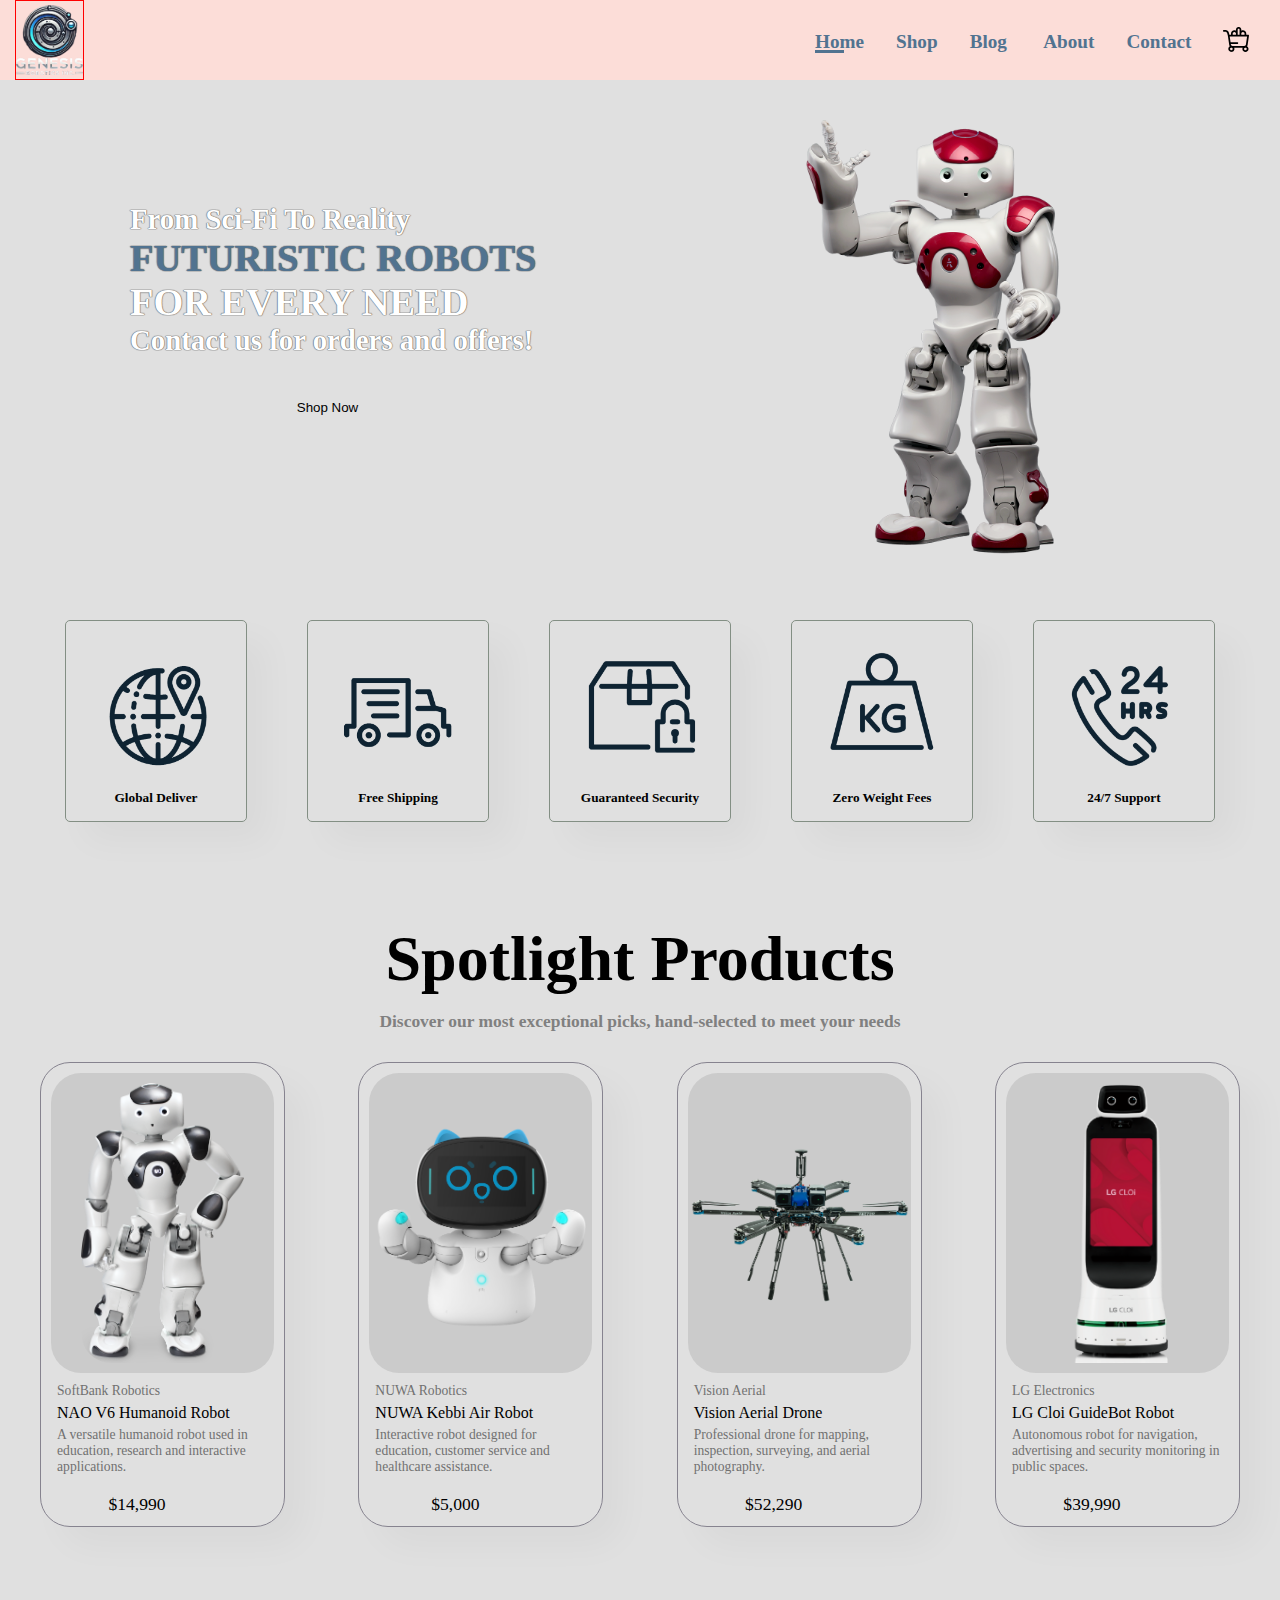
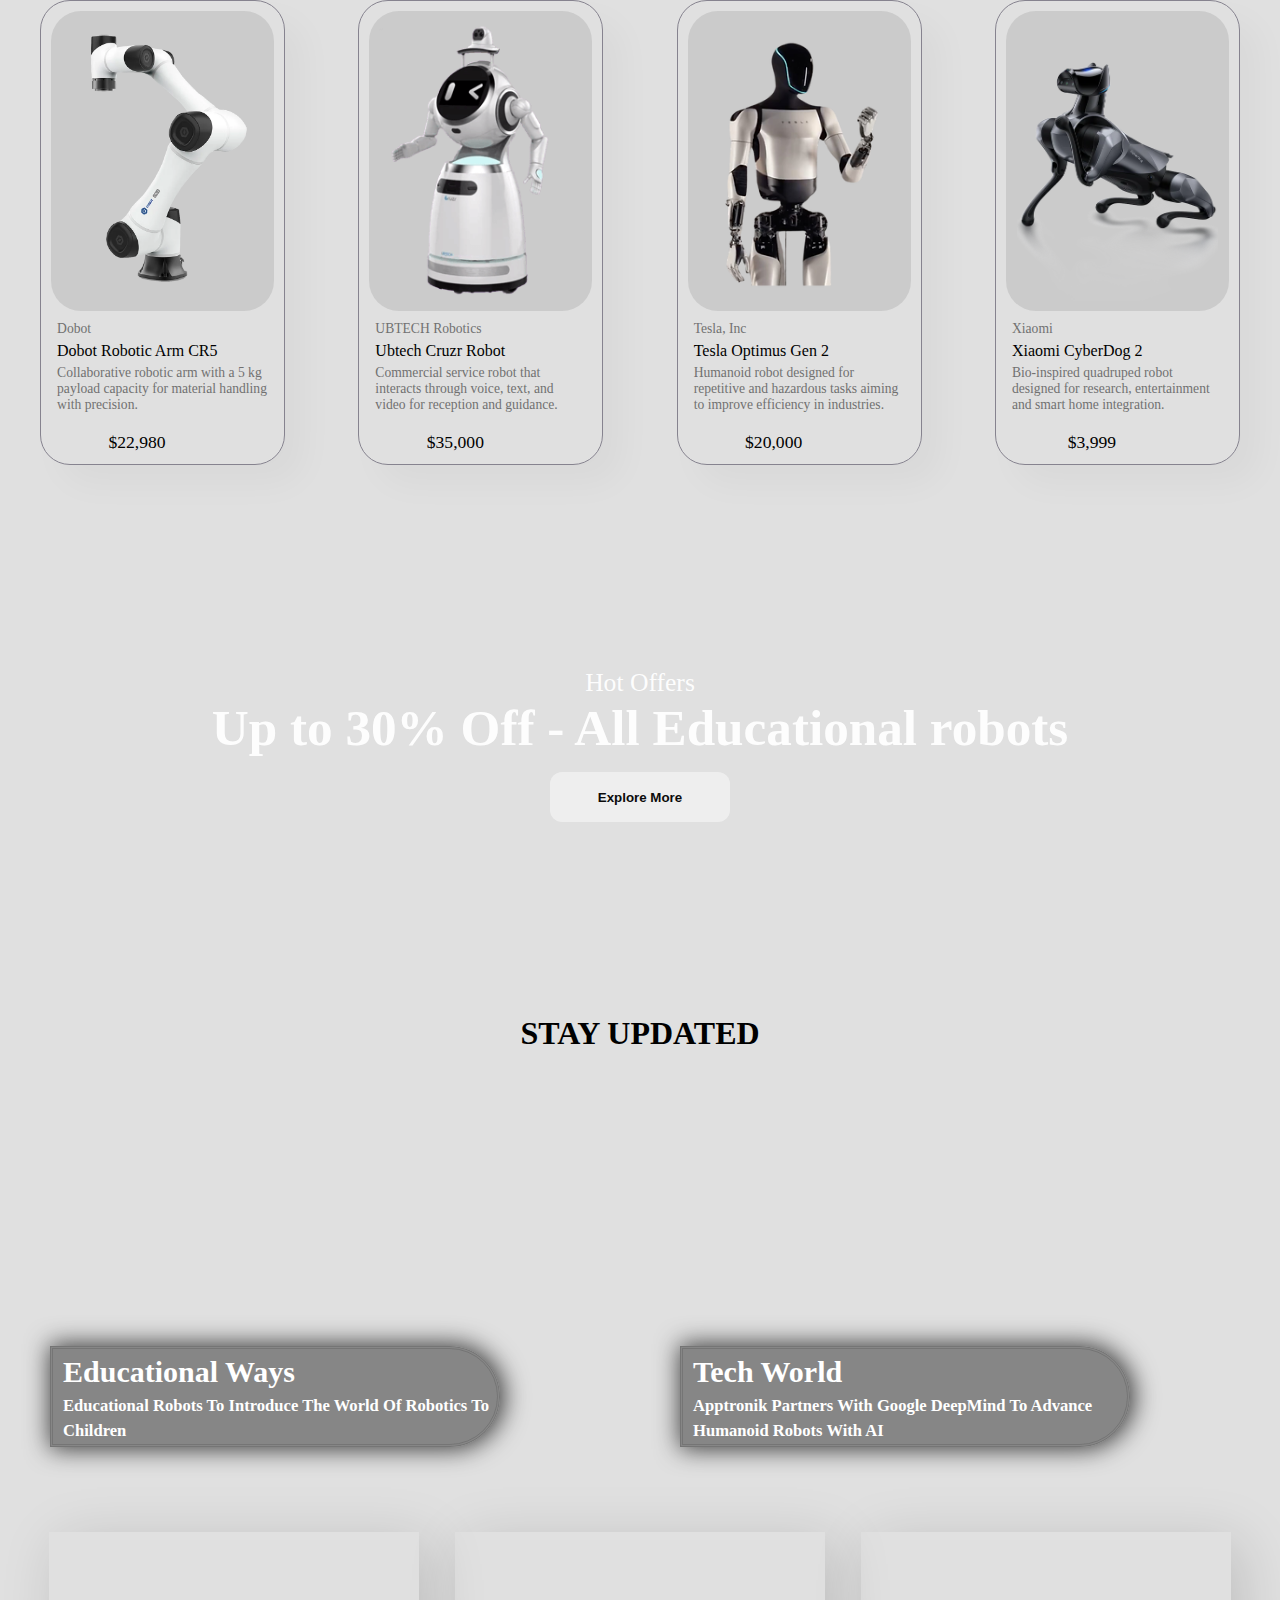
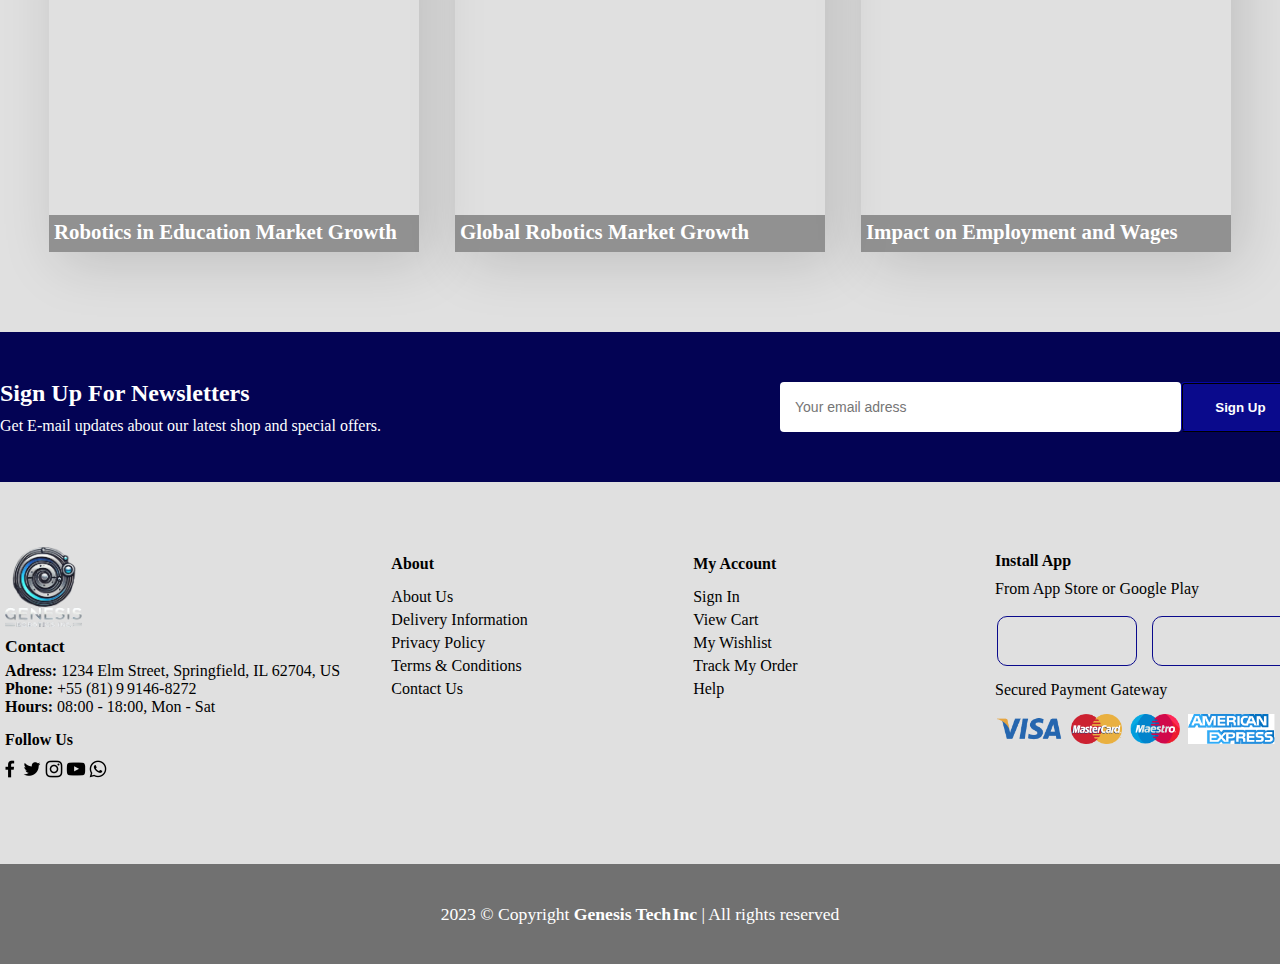
==== index.html @ a6df5890 "Initial commit with website files" ====
<!DOCTYPE html>
<html lang="en">
<head>
    <meta charset="UTF-8">
    <meta name="viewport" content="width=device-width, initial-scale=1.0">
    <title>AutoBot Mode</title>
    <link rel="stylesheet" href="css/style.css">
    <script src="js/script.js"></script>
</head>
<body>
    <div id="container">
        <header>
            <div id="size">
                <div class="logo">
                    <a href="" id="scrollToTop"><img src="assets/logo/Genesis-logo-complete.png" alt="" id="logo"></a>
                </div>
                <div>
                    <ul id="head-list">
                        <li class="active"><a href="index.html">Home</a></li>
                        <li><a href="Shop">Shop</a></li>
                        <li><a href="Blog">Blog</a></li>
                        <li><a href="About">About</a></li>
                        <li><a href="Contact">Contact</a></li>
                        <li><a href="Cart"><img src="assets/shopping cart.svg" alt=""id="cart"></li></a>
                    </ul>
                </div>
            </div>
        </header>
        <main>
            <div id="landing">
                <div id="left-landing">
                    <div id="texts">
                        <h2>From Sci-Fi To Reality</h2>
                        <h1><span id="colorfull">futuristic robots</span><br>for every need</h1>
                        <h2>Contact us for orders and offers!</h2>
                        <div id="btn-left">
                            <button type="button" >
                                <p>Shop Now</p>
                            </button>
                        </div>
                    </div>
                </div>
                <div id="right-landing">
                    <img id="landing-img" src="assets/Robô NAO.png" alt="roboto">
                </div>
            </div>
            <div id="features">
                <div class="feature-card">
                    <img src="assets/icons/015.png" alt="">
                    <h5>Global Deliver</h5>
                </div>
                <div class="feature-card">
                    <img src="assets/icons/010.png" alt="">
                    <h5>Free Shipping</h5>
                </div>
                <div class="feature-card">
                    <img src="assets/icons/002.png" alt="">
                    <h5>Guaranteed Security</h5>
                </div>
                <div class="feature-card">
                    <img src="assets/icons/000.png" alt="">
                    <h5>Zero Weight Fees</h5>
                </div>
                <div class="feature-card">
                    <img src="assets/icons/012.png" alt="">
                    <h5>24/7 Support</h5>
                </div>
            </div>
            <div id="all-products">
                <div id="pTitle">
                    <span id="span-title">Spotlight Products</span>
                    <p>Discover our most exceptional picks, hand-selected to meet your needs</p>
                </div>
                <div id="all-product-cards">
                    <div class="product-card">
                        <div class="pImg">
                            <img src="assets/NAO V6.png" alt="" class="card-image">
                        </div>
                        <div class="pTexts">
                            <span class="corp-name">SoftBank Robotics</span>
                            <span>NAO V6 Humanoid Robot</span>
                            <p>A versatile humanoid robot used in education, research and interactive applications.</p>
                            <div class="price-cart">
                                <p class="price">$14,990</p>
                                <button class="cartBtn"></button>
                            </div>
                        </div>
                    </div>
                    <div class="product-card">
                        <div class="pImg">
                            <img src="assets/Kebbi.png" alt="" class="card-image">
                        </div>
                        <div class="pTexts">
                            <span class="corp-name">NUWA Robotics</span>
                            <span>NUWA Kebbi Air Robot</span>
                            <p>Interactive robot designed for education, customer service and healthcare assistance.</p>
                            <div class="price-cart">
                                <p class="price">$5,000</p>
                                <button class="cartBtn"></button>
                            </div>
                        </div>
                    </div>
                    <div class="product-card">
                        <div class="pImg">
                            <img src="assets/drone.png" alt="">
                        </div>
                        <div class="pTexts">
                            <span class="corp-name">Vision Aerial</span>
                            <span>Vision Aerial Drone</span>
                            <p>Professional drone for mapping, inspection, surveying, and aerial photography.</p>
                            <div class="price-cart">
                                <p class="price">$52,290</p>
                                <button class="cartBtn"></button>
                            </div>
                        </div>
                    </div>
                    <div class="product-card">
                        <div class="pImg">
                            <img src="assets/guidebot.png" alt="">
                        </div>
                        <div class="pTexts">
                            <span class="corp-name">LG Electronics</span>
                            <span>LG Cloi GuideBot Robot</span>
                            <p>Autonomous robot for navigation, advertising and security monitoring in public spaces.</p>
                            <div class="price-cart">
                                <p class="price">$39,990</p>
                                <button class="cartBtn"></button>
                            </div>
                        </div>
                    </div>
                    <div class="product-card">
                        <div class="pImg">
                            <img src="assets/dobot.png" alt="">
                        </div>
                        <div class="pTexts">
                            <span class="corp-name">Dobot</span>
                            <span>Dobot Robotic Arm CR5</span>
                            <p>Collaborative robotic arm with a 5 kg payload capacity for material handling with precision.</p>
                            <div class="price-cart">
                                <p class="price">$22,980</p>
                                <button class="cartBtn"></button>
                            </div>
                        </div>
                    </div>
                    <div class="product-card">
                        <div class="pImg">
                            <img src="assets/health.png" alt="">
                        </div>
                        <div class="pTexts">
                            <span class="corp-name">UBTECH Robotics</span>
                            <span>Ubtech Cruzr Robot</span>
                            <p>Commercial service robot that interacts through voice, text, and video for reception and guidance.</p>
                            <div class="price-cart">
                                <p class="price">$35,000</p>
                                <button class="cartBtn"></button>
                            </div>
                        </div>
                    </div>
                    <div class="product-card">
                        <div class="pImg">
                            <img src="assets/tesla.png" alt="">
                        </div>
                        <div class="pTexts">
                            <span class="corp-name">Tesla, Inc</span>
                            <span>Tesla Optimus Gen 2</span>
                            <p>Humanoid robot designed for repetitive and hazardous tasks aiming to improve efficiency in industries.</p>
                            <div class="price-cart">
                                <p class="price">$20,000</p>
                                <button class="cartBtn"></button>
                            </div>
                        </div>
                    </div>
                    <div class="product-card">
                        <div class="pImg">
                            <img src="assets/cyberdog.png" alt="">
                        </div>
                        <div class="pTexts">
                            <span class="corp-name">Xiaomi</span>
                            <span>Xiaomi CyberDog 2</span>
                            <p>Bio-inspired quadruped robot designed for research, entertainment and smart home integration.</p>
                            <div class="price-cart">
                                <p class="price">$3,999</p>
                                <button class="cartBtn"></button>
                            </div>
                        </div>
                    </div>
                </div>
            </div>
            <section>
                <div id="offer">
                    <p>Hot Offers</p>
                    <h1>Up to 30% Off - All Educational robots</h1>
                    <button><a href="">Explore More</a></button>
                </div>
            </section>
            <div class="mid-div">
                <h1>Stay Updated</h1>
            </div>
            <section id="big-banners-section">
                <div class="big-banner" id="big-banner-1">
                    <a href="">
                        <div class="banner-texts">
                            <h2>Educational ways</h2>
                            <h5>Educational Robots to Introduce The World of Robotics to Children</h5>
                        </div>
                    </a>
                </div>
                <div class="big-banner" id="big-banner-2">
                    <a href="">
                        <div class="banner-texts">
                            <h2>Tech World</h2>
                            <h5>Apptronik partners with Google DeepMind to advance humanoid robots with AI</h5>
                        </div>
                    </a>
                </div>
            </section>
            <section id="small-banners-section">
                <div class="small-banner" id="small-banner-1">
                    <div class="small-banner-text">
                        <h3>Robotics in Education Market Growth</h3>
                        <h5>According to a study by the <span class="acronym">IFR</span>, there has been an increase in the adoption of educational robots in K-12 classrooms, particularly in developed countries.</h5>
                    </div>
                </div>
                <div class="small-banner" id="small-banner-2">
                    <div class="small-banner-text">
                        <h3>Global Robotics Market Growth</h3>
                        <h5>The global robotics market was valued at approximately $65.3 billion in 2021 and is projected to reach $180 billion by 2027 reflecting a <span class="acronym">CAGR</span> of 13%.</h5>
                    </div>
                </div>
                <div class="small-banner" id="small-banner-3">
                    <div class="small-banner-text">
                        <h3>Impact on Employment and Wages</h3>
                        <h5>In the manufacturing sector, 52% of workers are exposed to automating technologies, compared to 28% in the rest of the economy.</h5>
                    </div>
                </div>
            </section>
            <section id="news-sec">
                <div id="newsletter">
                    <div id="newsletter-text">
                        <h2>Sign Up For Newsletters</h2>
                        <p>Get E-mail updates about our latest shop and <span>special offers.</span></p>
                    </div>
                    <div class="form">
                        <input type="email" placeholder="Your email adress" name="" id="">
                        <button>Sign Up</button>

                    </div>
                </div>
            </section>
            <footer>
                <div class="upper-ft">
                    <div class="coll-1 sla">
                        <img src="assets/logo/Genesis-logo-complete.png" alt="">
                        <p id="contact" class="bold">Contact</p>
                        <p class="info"><span class="bold">Adress:</span> 1234 Elm Street, Springfield, IL 62704, US</p>
                        <p class="info"><span class="bold">Phone:</span> +55 (81)&ThinSpace;9&ThinSpace;9146-8272</p>
                        <p class="info"><span class="bold">Hours:</span> 08:00 - 18:00, Mon - Sat</p>
                        <div id="media">
                            <p class="bold">Follow Us</p>
                            <div id="minis">
                                <img src="assets/icons/facebook.png" alt="">
                                <img src="assets/icons/twitter.png" alt="">
                                <img src="assets/icons/instagram.png" alt="">
                                <img src="assets/icons/youtube.png" alt="">
                                <img src="assets/icons/whatsapp.png" alt="">
                            </div>
                        </div>
                    </div>
                    <div class="coll-2 sla">
                        <p class="ft-title bold">About</p>
                        <p>About Us</p>
                        <p>Delivery Information</p>
                        <p>Privacy Policy</p>
                        <p>Terms & Conditions</p>
                        <p>Contact Us</p>
                    </div>
                    <div class="coll-3 sla">
                        <p class="ft-title bold">My Account</p>
                        <p>Sign In</p>
                        <p>View Cart</p>
                        <p>My Wishlist</p>
                        <p>Track My Order</p>
                        <p>Help</p>
                    </div>
                    <div class="coll-4 sla">
                        <p class="ft-title bold">Install App</p>
                        <p>From App Store or Google Play</p>
                        <div class="fButtons">
                            <button id="b1"></button>
                            <button id="b2"></button>
                        </div>
                        <p>Secured Payment Gateway</p>
                        <div class="mini-cards">
                            <img class="cards" id="c1" src="assets/icons/Visa.png" alt="">
                            <img class="cards" id="c2" src="assets/icons/mastercard.png" alt="">
                            <img class="cards" id="c3" src="assets/icons/Maestro.png" alt="">
                            <img class="cards" id="c4" src="assets/icons/American express.png" alt="">
                        </div>
                    </div>
                </div>
                <div id="lower-ft">
                    <p>2023 © Copyright <span class="bold">Genesis Tech&VeryThinSpace;Inc</span> | All rights reserved</p>
                </div>
            </footer>
        </main>
    </div>
</body>
</html>
---- css/style.css ----
*{
    box-sizing: border-box;
    margin: 0;
    padding: 0;
}
.bold{
    font-weight: bold;
}
body{
    background-color: #e0e0e0;
}
header{
    position: fixed;
    background: #FCDDD8;
    height: 80px;
    width: 100%;
    z-index: 1;
}
#size{
    display: flex;
    justify-content: space-between;
    align-items: center;
    margin: 0 auto;
    width: 1250px;
    gap: 500px;
}
#logo{
    height: 80px;
    padding: 4px 0;
    border: 1px solid red;
}
#head-list{
    display: grid;
    grid-template-columns: repeat(6, 1fr);
    align-items: center;
    grid-gap: 2rem;
    list-style: none;
    width: 450px;
}
#head-list ul,#head-list a{
    list-style: none;
    text-decoration: none;
}
header li{
    position: relative;
}
#head-list li a{
    display: block;
    color: #517390;
    font-weight: bold;
    font-size: 1.2rem;
}
#cart{
    height: 25px;
}
header li::after{
    position: absolute;
    content: "";
    height: 3px;
    width: 0;
    background: #517390;
    left: 0;
    bottom: 0;
    transition: 0.5s;
}
#head-list li:not(:last-child):hover::after{
    width: 60%;
}
#head-list li.active::after{
    width: 60%;
}
main{
    padding-top: 80px;
}
#landing{
    display: grid;
    grid-template-columns: repeat(2,1fr);
    margin: 0 auto;
    max-width: 1200px;
    padding: 20px 10px;
}
#left-landing{
    display: flex;
    justify-content: center;
    align-items: center;
}
#right-landing{
    display: flex;
    justify-content: center;
}
#texts{
    display: flex;
    flex-direction: column;
    justify-content: center;
    width: 430px;
    height: 350px;
    font-size: 1.2rem;
}
#left-landing h2, #left-landing h1{
    color: #ffffff;
    text-shadow: 
    0.2px 0.2px 1px #7a7a7a,  
    -0.2px -0.2px 1px #7a7a7a,  
    0.2px -0.2px 1px #7a7a7a, 
    -0.2px 0.2px 1px #7a7a7a; /* Creates the border effect */
}
#left-landing h1{
    text-transform: uppercase;
}
#colorfull{
    color: #517390;
}
#landing-img{
    height: 440px;
    margin-top: 20px;
}
#btn-left button{
    background: url(img/btnbg\ 1\ 1.svg) no-repeat center;    
    background-size: cover;
    cursor: pointer;
    border: none;
    height: 100px;
    width: 180px;
    margin-left: 25%;
}
#features{
    padding: 40px 80px;
    display: flex;
    justify-content: center;
    gap: 60px;
}
.feature-card{
    display: inline-block;
    justify-content: center;
    align-items: center;
    text-align: center;
    padding: 15px;
    border: 1px solid #838f84;
    border-radius: 5px;
    box-shadow: 20px 20px 34px rgba(0, 0, 0, 0.03);
    transition: 0.3s ease-in-out;
}
.feature-card:hover{
    box-shadow: 10px 10px 54px rgba(0, 0, 0, 0.15);
    transition: 0.3s ease-in-out;
}
#features img{
    height: 150px;
}
#all-products{
    padding: 60px 80px;
    display: flex;
    flex-direction: column;
    align-items: center;
    justify-content: center;
}
#pTitle{
    display: flex;
    flex-direction: column;
    align-items: center;
    margin-bottom: 30px;
}
#pTitle span{
    font-weight: bold;
    font-size: 4rem;
    margin-bottom: 15px;
}
#pTitle p{
    color: #808080;
    font-size: 1.09rem;
    font-weight: 600;
}
#all-product-cards{
    display: grid;
    grid-template-columns: repeat(4,1fr);
    gap: 73.3px;
}
.product-card{
    display: flex;
    flex-direction: column;
    padding: 10px;
    border: 1px solid #86838f;
    border-radius: 30px;
    width: 245px;
    height: 465px;
    box-shadow: 20px 20px 34px rgba(0, 0, 0, 0.03);
    transition: 0.3s ease-in-out;
}
.product-card:hover{
    box-shadow: 15px 15px 50px rgba(0, 0, 0, 0.15);
    transition: 0.3s ease-in-out;
}
.pImg{
    display: flex;
    flex-direction: column;
    border-radius: 30px;
    background: #cbcbcb;
    padding: 10px;
    margin-bottom: 10px;
    height: 300px;
}
.pImg img{
    align-self: center;
    height: 100%;
    object-fit: cover;
    object-position: center;
    overflow: hidden;
    border-radius: 30px;
    /* border: 1px solid red; */
}
.pTexts{
    display: flex;
    flex-direction: column;
    padding: 0 6px;
}
.corp-name{
    color: #717171;
    font-size: 0.85rem;
    padding-bottom: 5px;
}
.product-card p{
    color: #717171;
    font-size: 0.85rem;
    padding-top: 5px;
}
.product-card .price{
    color: black;
    font-size: 1.1rem;
    padding-left: 4px;
    margin-top: 4px;
}
.price-cart{
    display: flex;
    justify-content: center;
    gap: 20px;
    margin-top: 10px;
}
.cartBtn{
    background: url(img/icons/shopping-cart.png) center no-repeat;
    background-size: cover;
    border: none;
    margin-top: 2px;
    border-radius: 100px;
    width: 35px;
    height: 35px;
    cursor: pointer;
}
#offer{
    background: url(img/banner.png) right no-repeat;
    background-size: cover;
    opacity: 0.95;
    width: 100%;
    height: 320px;
    margin-top: 60px;
    display: flex;
    flex-direction: column;
    justify-content: center;
    align-items: center;
    text-align: center;
    color: white;
    font-size: 1.6rem;
    z-index: -1;
}
#offer button{
    display: flex;
    margin-top: 15px;
    width: 180px;
    height: 50px;
    border: none;
    font-weight: 600;
    border-radius: 12px;
}
#offer a{
    display: flex;
    justify-content: center;
    align-items: center;
    width: 100%;
    height: 100%;
    border-radius: 12px;
    text-decoration: none;
    color: black;
}
.mid-div{
    display: flex;
    flex-direction: column;
    align-items: center;
    justify-content: center;
    text-transform: uppercase;
    margin-top: 110px;
}
#big-banners-section{
    display: flex;
    justify-content: center;
    margin-top: 60px;
    margin-bottom: 60px;
    gap: 80px;
}
.big-banner{
    width: 550px;
    height: 360px;
    color: white;
    position: relative;
}
.big-banner a{
    color: white;
}
#big-banner-1{
    background: url(img/child-roboto.png);
}
#big-banner-2{
    background: url(img/deepmind.png);
}
.banner-texts{
    position: absolute;
    top: 65%;
    background: #00000066;
    border: 1mm double #4e4e4e54;
    border-radius: 0 500px 500px 0;
    box-shadow: 2px 0 25px 2px #000000be;
    padding-left: 10px;
    max-width: 450px;
    text-transform: capitalize;
    line-height: 1.5;
    font-size: 1.25rem;
    transition: 0.3s ease-in-out;
    transform-origin: top left;
}
.banner-texts:hover{
    box-shadow: 15px 15px 50px rgba(0, 0, 0, 0.15);
    transition: 0.3s ease-in-out;
    transform: scale(1.02);
}
#small-banners-section{
    display: flex;
    justify-content: center;
    margin-top: 60px;
    margin-bottom: 80px;
    gap: 36px;
}
.small-banner{
    width: 370px;
    height: 320px;
    color: white;
    position: relative;
    box-shadow: 15px 15px 50px rgba(0, 0, 0, 0.15);
    overflow: hidden;
    box-shadow: 10px 10px 54px rgba(0, 0, 0, 0.15);
    transition: 0.3s ease-in-out;
}
.small-banner:hover{
    box-shadow:  20px 20px 40px #868686,
    -20px -20px 48px #b6b6b6;
    transition: 0.3s ease-in-out;
}
#small-banner-1{
    background: url(img/education.png);
}
#small-banner-2{
    background: url(img/market.png);
}
#small-banner-3{
    background: url(img/worker.png);
}
.small-banner-text{
    background: #6d6d6db0;
    position: absolute;
    top: 282.5px;
    height: 120px;
    transition: 0.3s ease-in-out;
}
.small-banner:hover .small-banner-text {
    transform: translate(0, -65px); /* Move a div menor */
    transition: 0.3s ease-in-out;
}
.small-banner-text h3{
    font-size: 1.3rem;
    padding: 5px 5px 2.5px 5px;
}
.small-banner-text h5{
    font-size: 0.95rem;
    padding: 2.5px 5px 10px 5px;
}
.small-banner-text span{
    cursor: help;
}
#news-sec{
    background: #030354;
}
#newsletter{
    display: flex;
    justify-content: space-between;
    align-items: center;
    margin: 0 auto;
    width: 1300px;
    height: 150px;
    margin-bottom: 60px;
}
#newsletter h2{
    margin-bottom: 10px;
    color: white;
}
#newsletter p{
    color: white;
}
#newsletter .form{
    display: flex;
    width: 40%;
}
#newsletter input{
    height: 3.125rem;
    padding: 0 1em;
    font-size: 14px;
    width: 100%;
    border: 1px solid transparent;
    border-radius: 4px;
    outline: none;
}
#newsletter button{
    height: 3.125rem;
    width: 30%;
    color: white;
    font-weight: bold;
    border: 2px ridge #030354;
    border-radius: 4px;
    background: #0a0a8c;
    cursor: pointer;
}
footer .upper-ft{
    display: grid;
    width: 1300px;
    margin: 0 auto;
    grid-template-columns: 1.3fr repeat(3, 1fr);
    margin-bottom: 80px;
    gap: 20px;
}
.sla{
    padding: 5px;
}
.coll-1 img{
    height: 80px;
}
.coll-1 #contact{
    padding: 5px 0;
    font-size: 1.1rem;
}
#media{
    margin-top: 10px;
    padding-top: 5px;
}
.coll-2, .coll-3{
    line-height: 23px;
}
.ft-title{
    margin-top: 5px;
    padding-bottom: 10px;
}
.fButtons{
    display: flex;
    margin-top: 18px;
    margin-bottom: 15px;
    width: 300px;
    gap: 10px;
}
footer button{
    width: 140px;
    height: 50px;
    margin: 0 auto;
    border: 1.5px solid #0a0a8c;
    border-radius: 10px;
}
footer #b1{
    background: url(img/app-store.png) center;
    background-size: cover;
}
footer #b2{
    background: url(img/google-play.png) center;
    background-size: cover;
}
#minis{
    display: flex;
    gap: 2px;
    margin-left: -5px;
}
#minis img{
    margin-top: 10px;
    width: 20px;
    height: 20px;
}
.mini-cards{
    display: flex;
    gap: 8px;
    margin-top: 10px;
    padding: 5px 0;
}
.mini-cards img{
    height: 30px;
}
#lower-ft{
    display: flex;
    flex-direction: column;
    justify-content: center;
    align-items: center;
    background: #717171;
    height: 100px;
    color: white;
    font-size: 1.1rem;
}
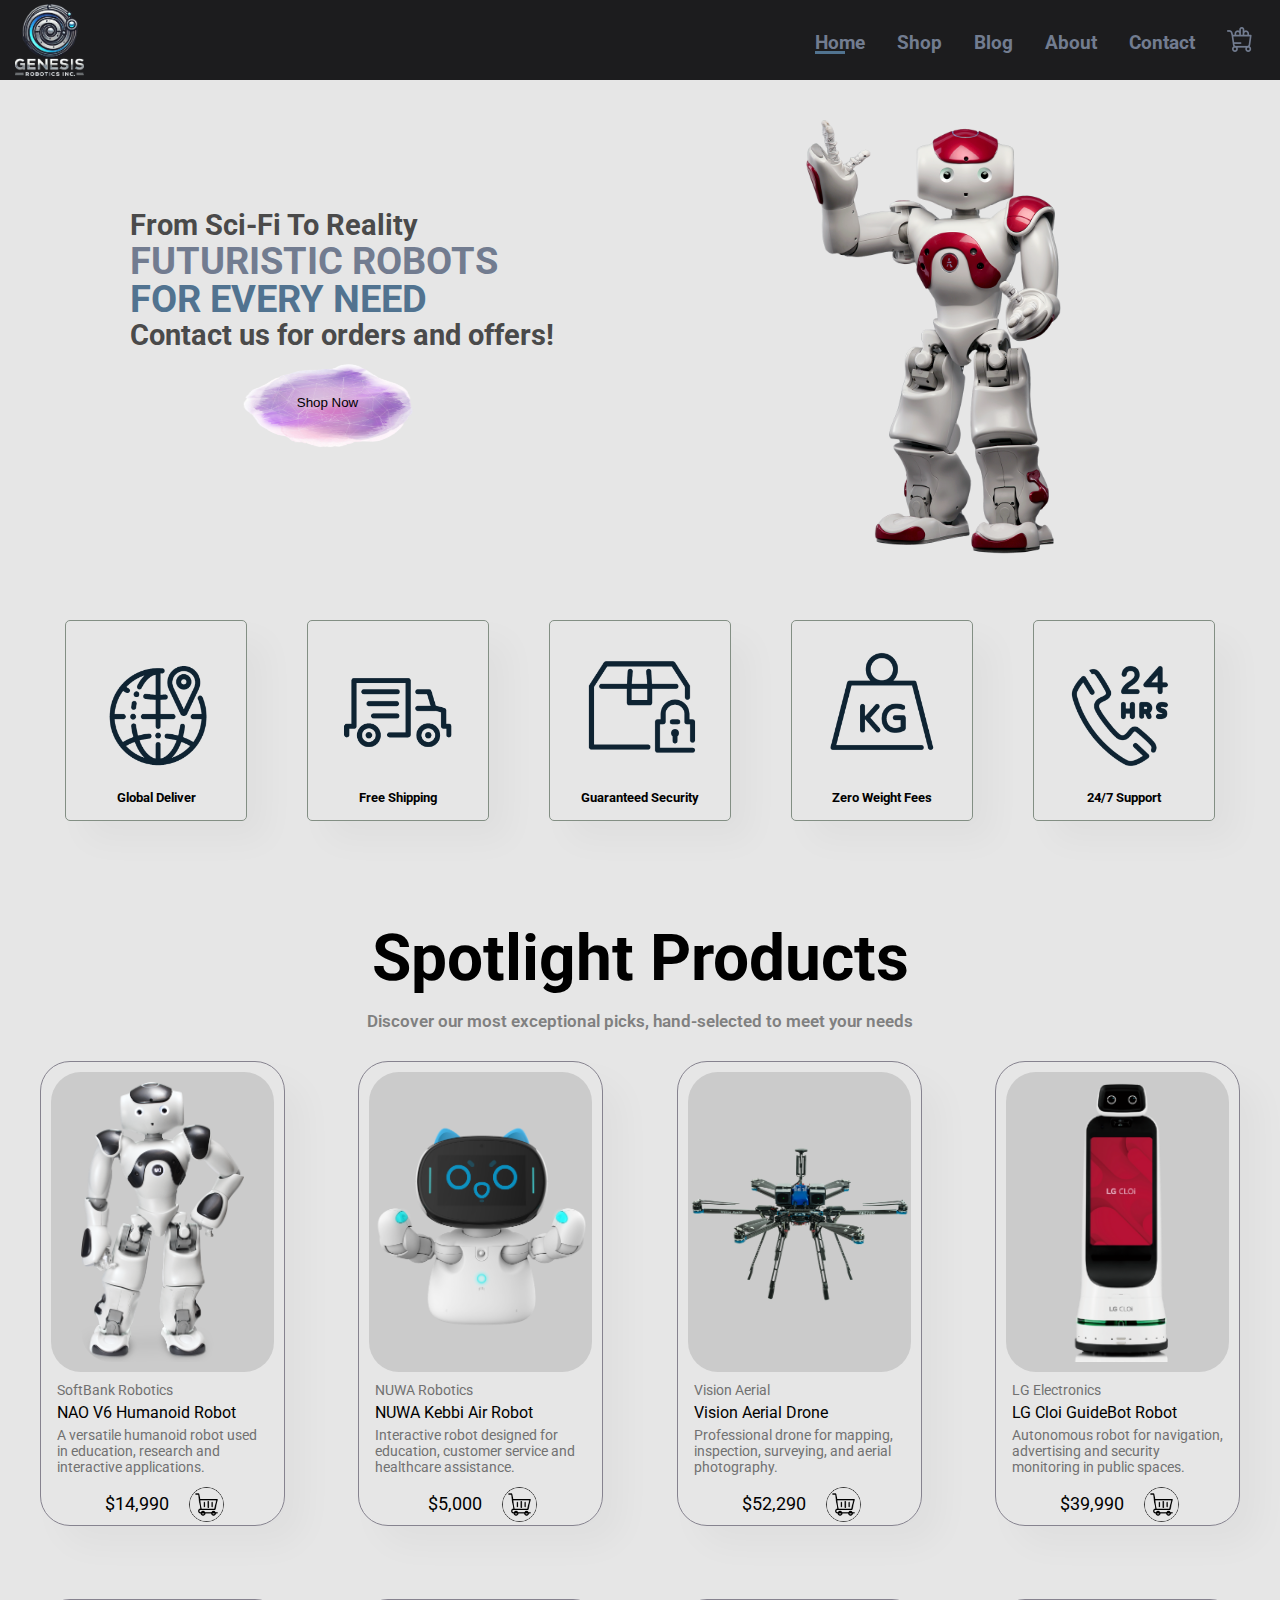
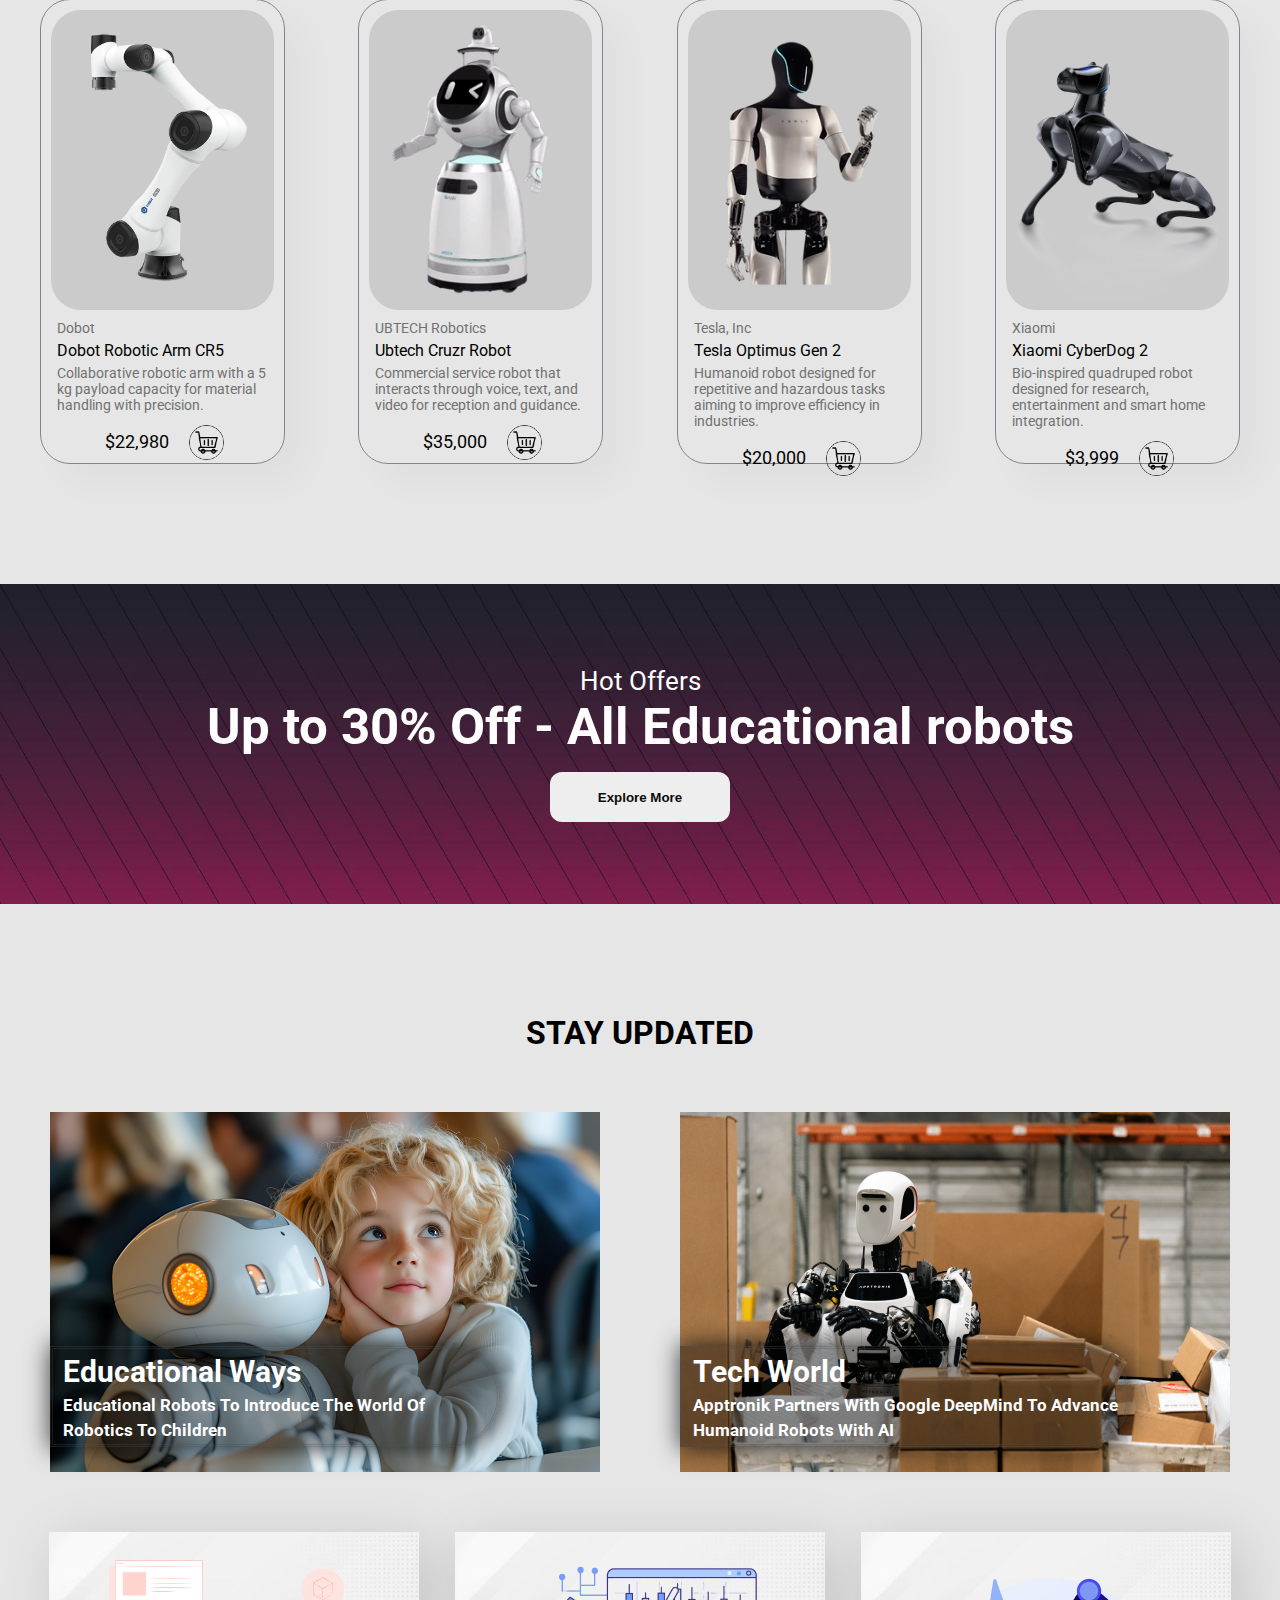
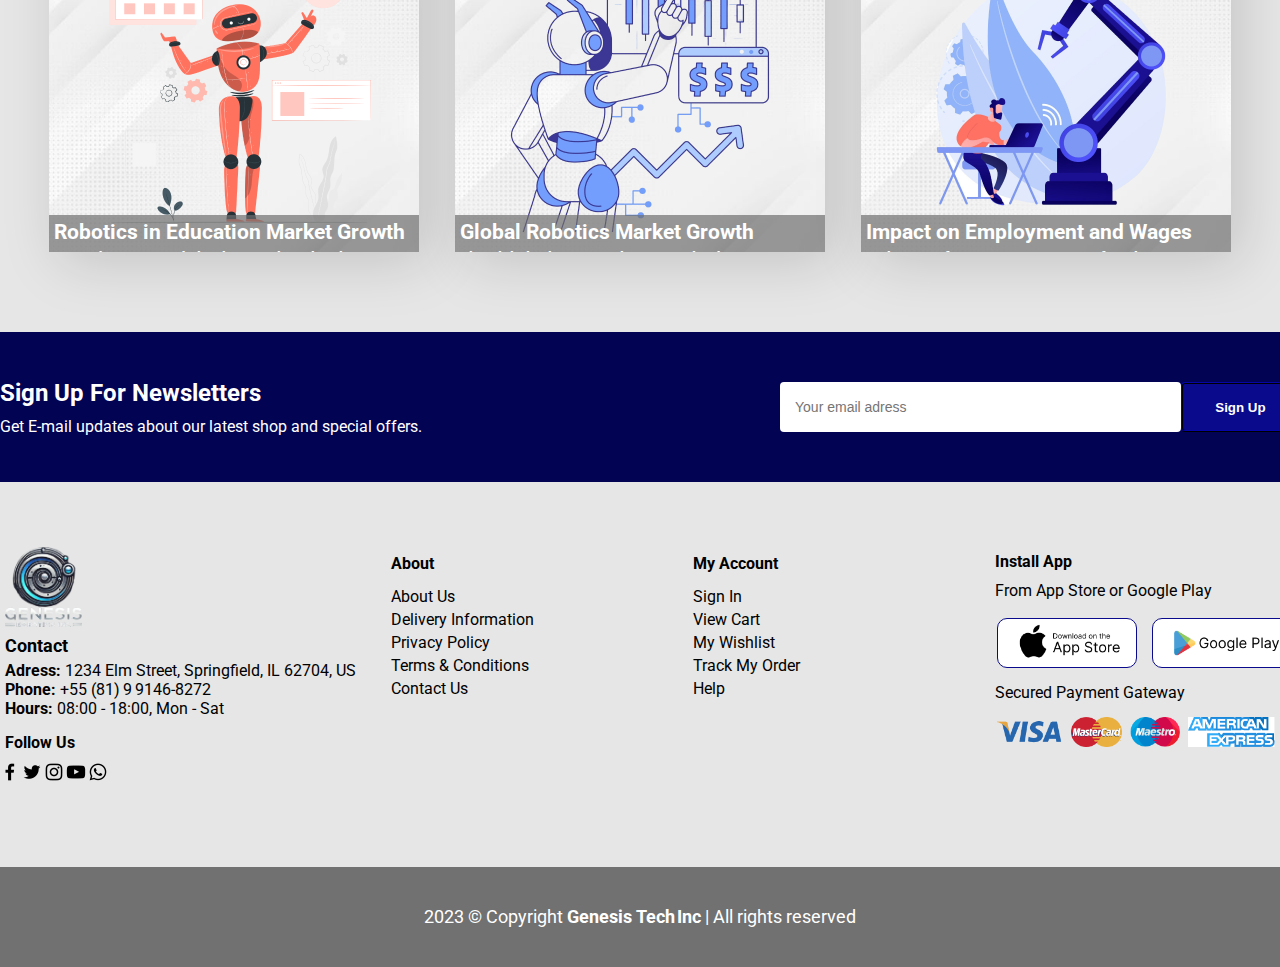
==== commit e36177c0: "revise to adapt to the update to GitHub" ====
--- a/index.html
+++ b/index.html
@@ -4,6 +4,7 @@
     <meta charset="UTF-8">
     <meta name="viewport" content="width=device-width, initial-scale=1.0">
     <title>AutoBot Mode</title>
+    <link href="https://fonts.googleapis.com/css2?family=Orbitron:wght@400;700&family=Roboto:wght@400;500;700&display=swap" rel="stylesheet">
     <link rel="stylesheet" href="css/style.css">
     <script src="js/script.js"></script>
 </head>
@@ -21,7 +22,7 @@
                         <li><a href="Blog">Blog</a></li>
                         <li><a href="About">About</a></li>
                         <li><a href="Contact">Contact</a></li>
-                        <li><a href="Cart"><img src="assets/shopping cart.svg" alt=""id="cart"></li></a>
+                        <li><a href="Cart"><img src="assets/icons/shopping-cart-1.png" alt=""id="cart"></li></a>
                     </ul>
                 </div>
             </div>
@@ -31,10 +32,10 @@
                 <div id="left-landing">
                     <div id="texts">
                         <h2>From Sci-Fi To Reality</h2>
-                        <h1><span id="colorfull">futuristic robots</span><br>for every need</h1>
+                        <h1><span id="colorfull1">futuristic robots</span><br><span id="colorfull2">for every need</span></h1>
                         <h2>Contact us for orders and offers!</h2>
                         <div id="btn-left">
-                            <button type="button" >
+                            <button type="button">
                                 <p>Shop Now</p>
                             </button>
                         </div>
--- a/css/style.css
+++ b/css/style.css
@@ -7,11 +7,12 @@
     font-weight: bold;
 }
 body{
-    background-color: #e0e0e0;
+    background-color: #E6E6E6;
+    font-family: 'Roboto', sans-serif;
 }
 header{
     position: fixed;
-    background: #FCDDD8;
+    background: #1C1C1E;
     height: 80px;
     width: 100%;
     z-index: 1;
@@ -27,7 +28,6 @@
 #logo{
     height: 80px;
     padding: 4px 0;
-    border: 1px solid red;
 }
 #head-list{
     display: grid;
@@ -46,7 +46,7 @@
 }
 #head-list li a{
     display: block;
-    color: #517390;
+    color: #727c90;
     font-weight: bold;
     font-size: 1.2rem;
 }
@@ -97,17 +97,16 @@
     font-size: 1.2rem;
 }
 #left-landing h2, #left-landing h1{
-    color: #ffffff;
-    text-shadow: 
-    0.2px 0.2px 1px #7a7a7a,  
-    -0.2px -0.2px 1px #7a7a7a,  
-    0.2px -0.2px 1px #7a7a7a, 
-    -0.2px 0.2px 1px #7a7a7a; /* Creates the border effect */
+    color: #4a4a4a;
 }
 #left-landing h1{
     text-transform: uppercase;
-}
-#colorfull{
+    line-height: 38px;
+}
+#colorfull1{
+    color: #727c90;
+}
+#colorfull2{
     color: #517390;
 }
 #landing-img{
@@ -115,7 +114,7 @@
     margin-top: 20px;
 }
 #btn-left button{
-    background: url(img/btnbg\ 1\ 1.svg) no-repeat center;    
+    background: url(../assets/btnbg\ 1\ 1.svg) no-repeat center;
     background-size: cover;
     cursor: pointer;
     border: none;
@@ -206,7 +205,6 @@
     object-position: center;
     overflow: hidden;
     border-radius: 30px;
-    /* border: 1px solid red; */
 }
 .pTexts{
     display: flex;
@@ -236,7 +234,7 @@
     margin-top: 10px;
 }
 .cartBtn{
-    background: url(img/icons/shopping-cart.png) center no-repeat;
+    background: url(../assets/icons/shopping-cart.png) center no-repeat;
     background-size: cover;
     border: none;
     margin-top: 2px;
@@ -246,7 +244,7 @@
     cursor: pointer;
 }
 #offer{
-    background: url(img/banner.png) right no-repeat;
+    background: url(../assets/banner.png) right no-repeat;
     background-size: cover;
     opacity: 0.95;
     width: 100%;
@@ -305,10 +303,10 @@
     color: white;
 }
 #big-banner-1{
-    background: url(img/child-roboto.png);
+    background: url(../assets/child-roboto.png);
 }
 #big-banner-2{
-    background: url(img/deepmind.png);
+    background: url(../assets/deepmind.png);
 }
 .banner-texts{
     position: absolute;
@@ -353,13 +351,13 @@
     transition: 0.3s ease-in-out;
 }
 #small-banner-1{
-    background: url(img/education.png);
+    background: url(../assets/education.png);
 }
 #small-banner-2{
-    background: url(img/market.png);
+    background: url(../assets/market.png);
 }
 #small-banner-3{
-    background: url(img/worker.png);
+    background: url(../assets/worker.png);
 }
 .small-banner-text{
     background: #6d6d6db0;
@@ -469,11 +467,11 @@
     border-radius: 10px;
 }
 footer #b1{
-    background: url(img/app-store.png) center;
+    background: url(../assets/app-store.png) center;
     background-size: cover;
 }
 footer #b2{
-    background: url(img/google-play.png) center;
+    background: url(../assets/google-play.png) center;
     background-size: cover;
 }
 #minis{
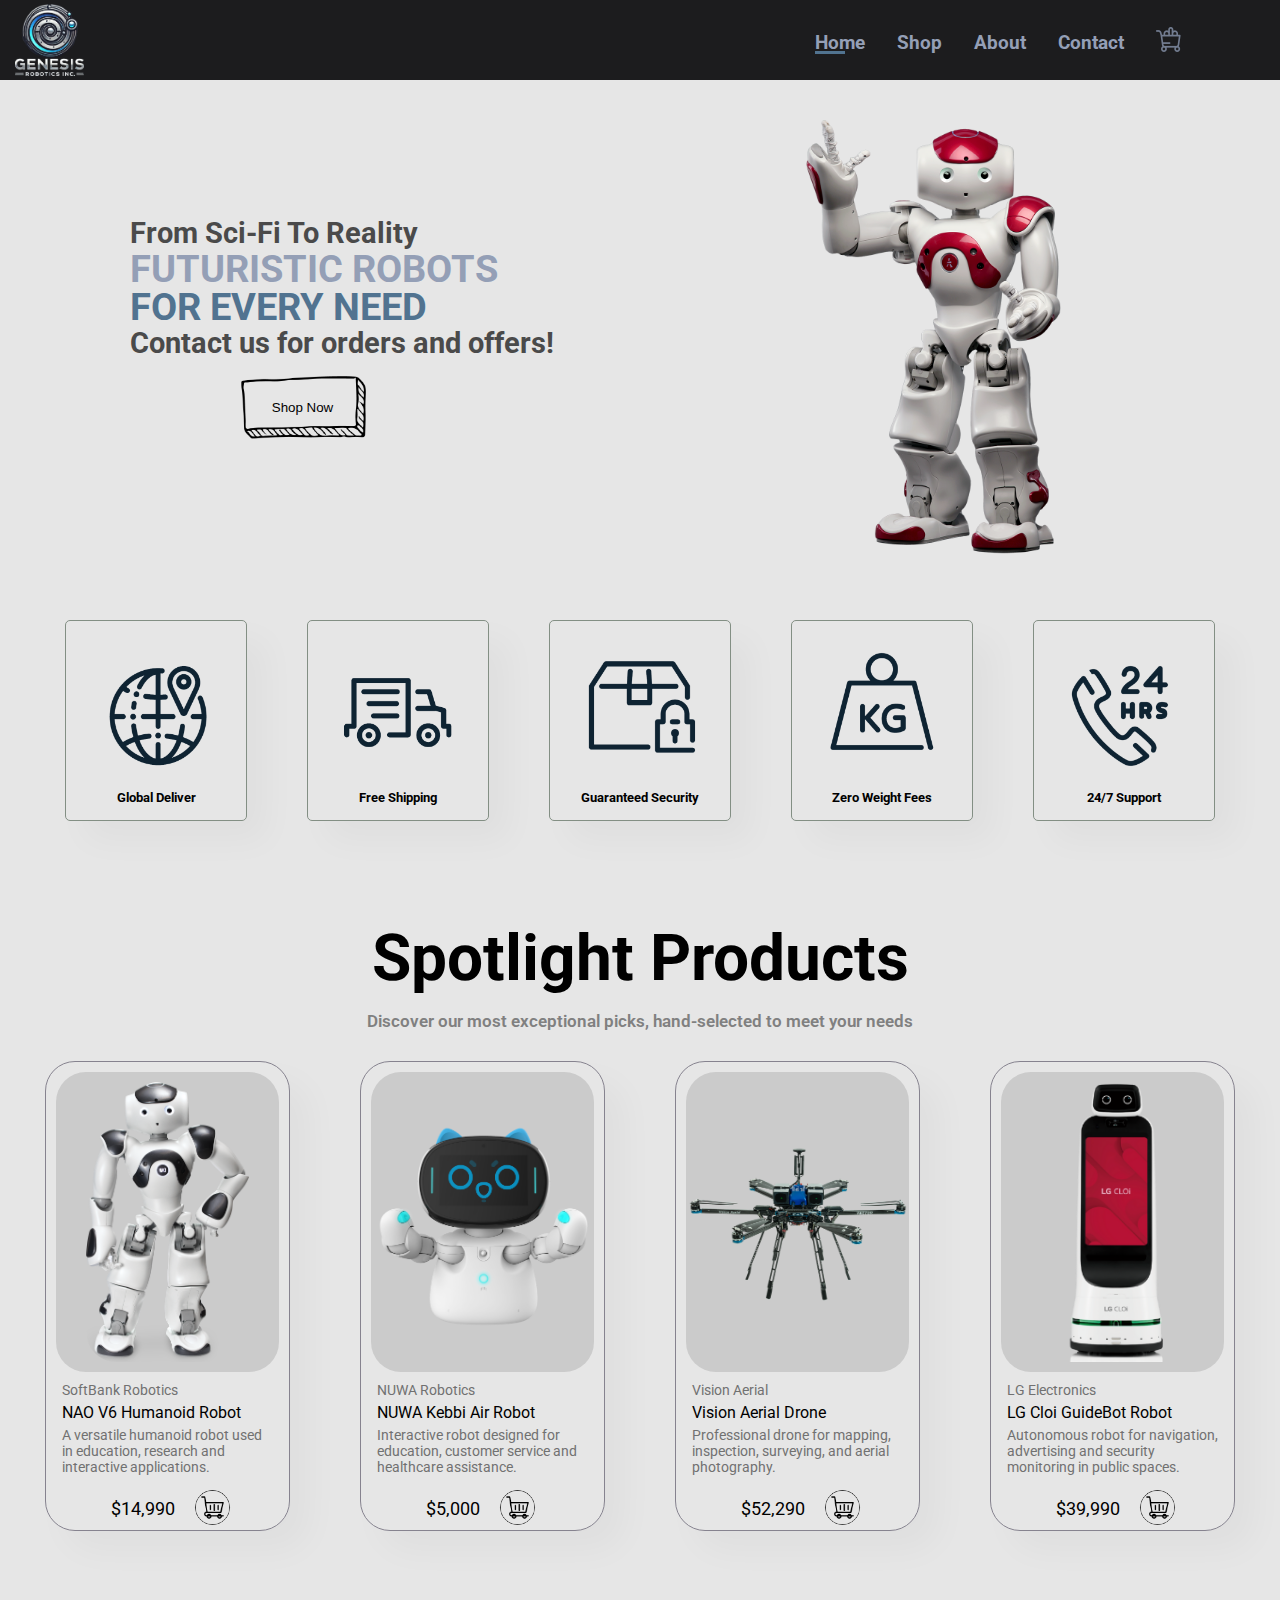
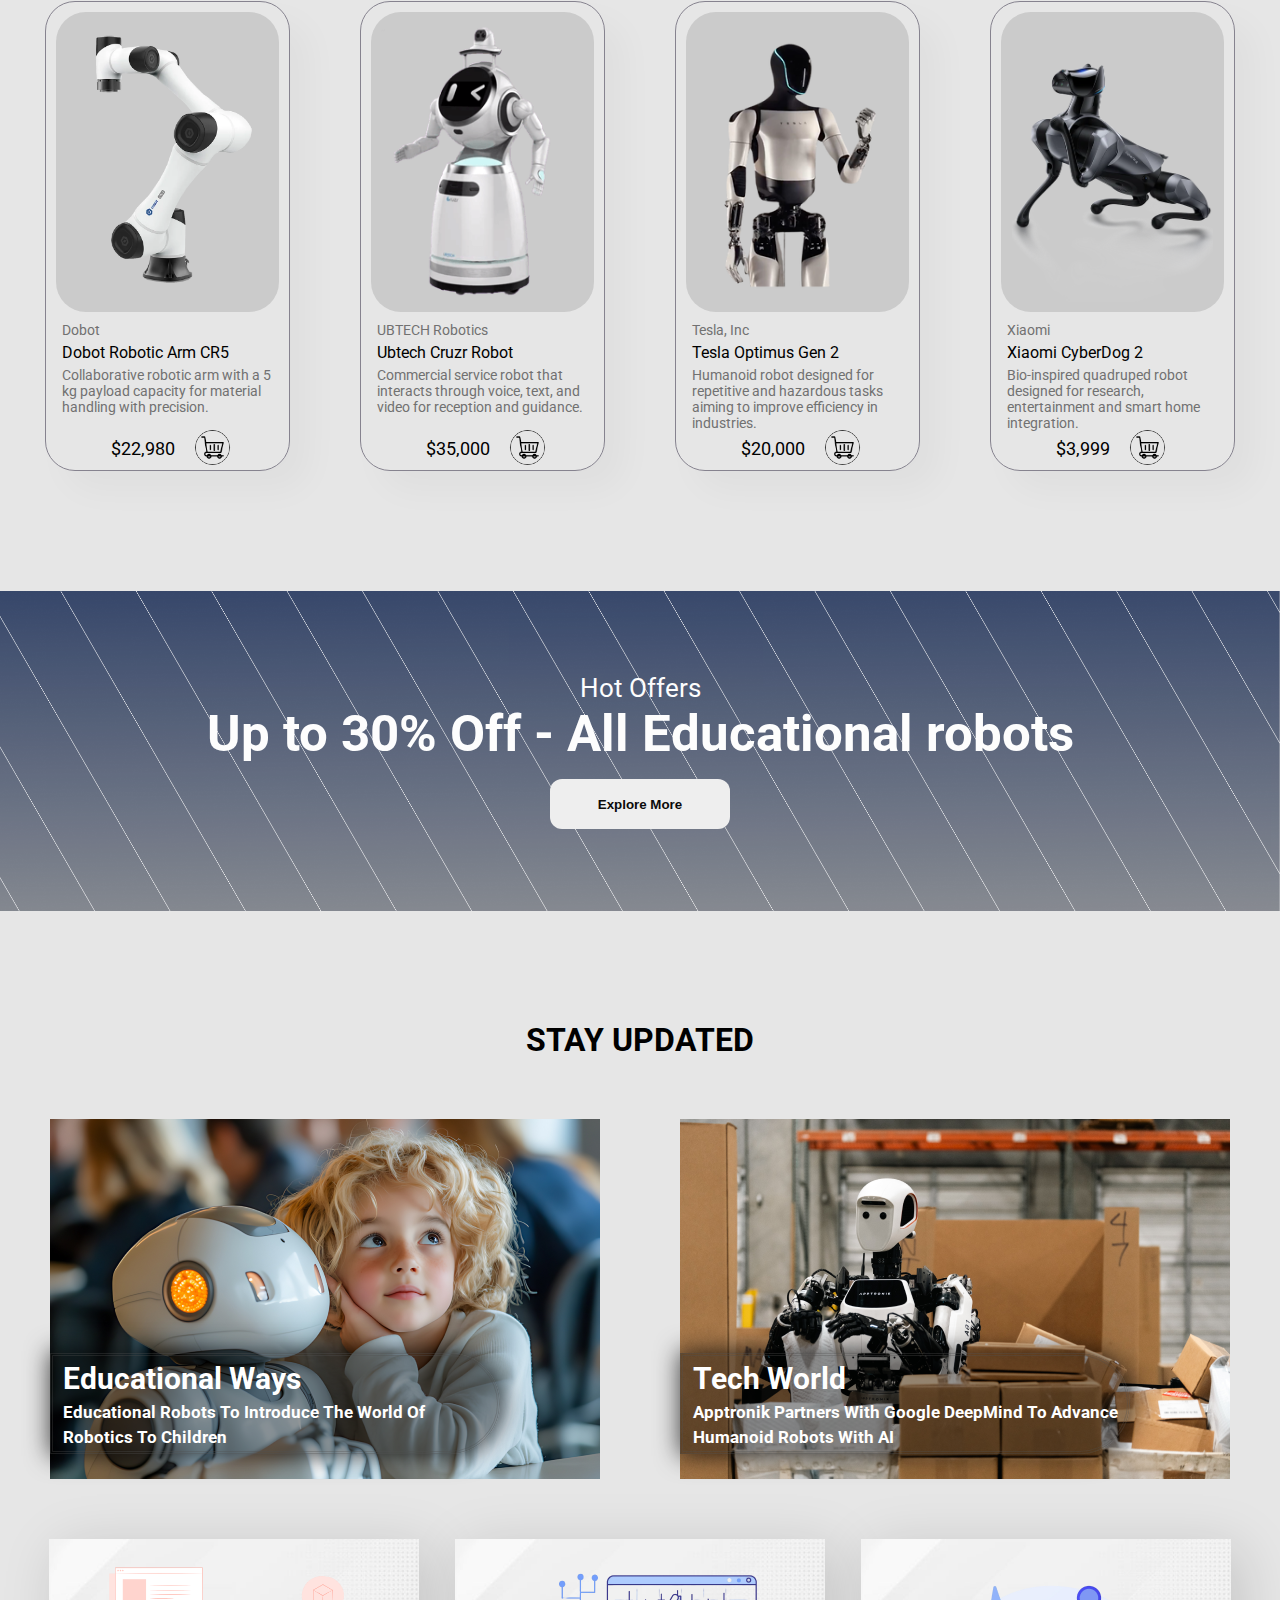
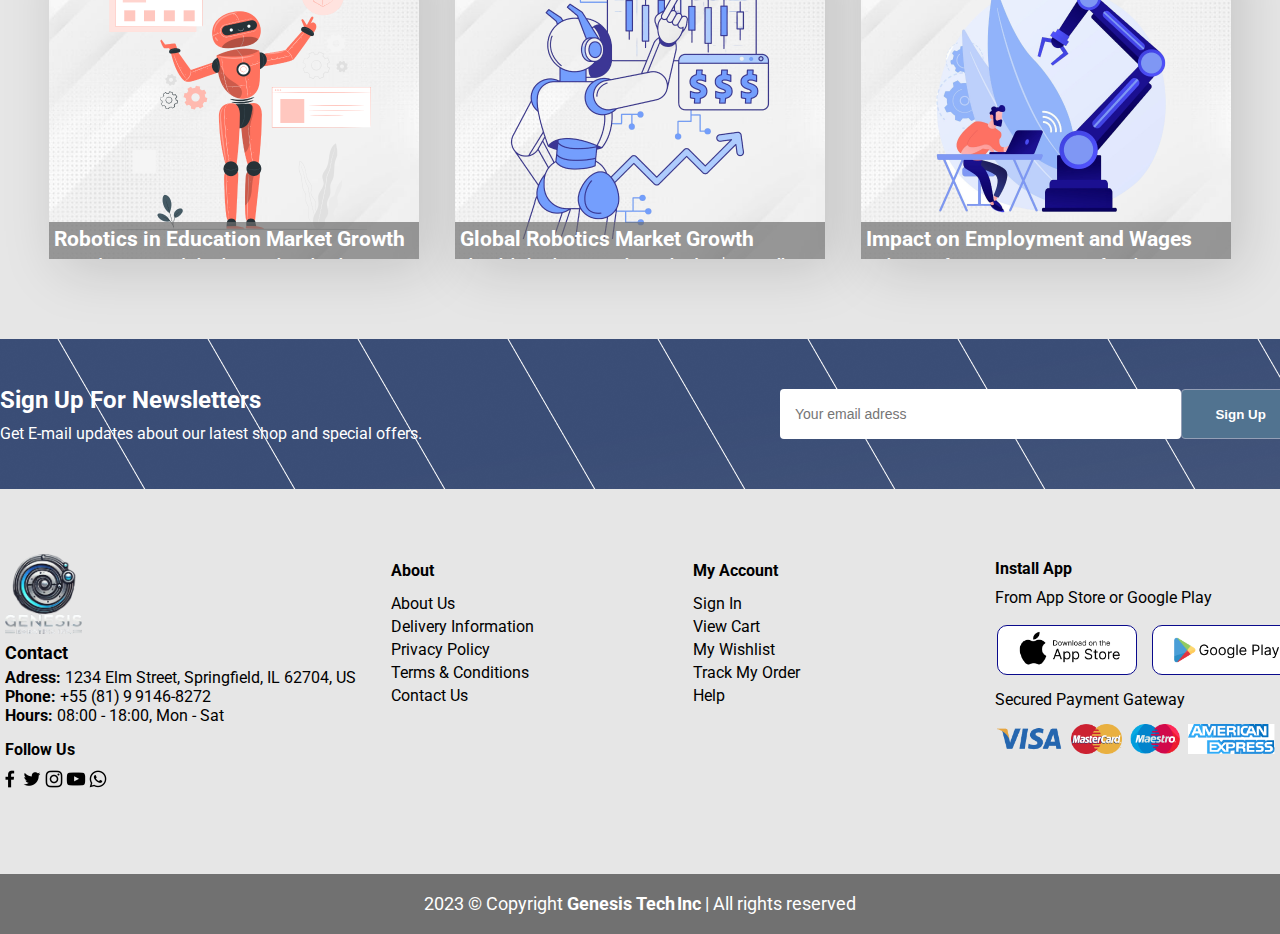
==== commit eaf6d611: "Genesis-Robotics-Hub" ====
--- a/index.html
+++ b/index.html
@@ -3,7 +3,7 @@
 <head>
     <meta charset="UTF-8">
     <meta name="viewport" content="width=device-width, initial-scale=1.0">
-    <title>AutoBot Mode</title>
+    <title>Genesis Robotics</title>
     <link href="https://fonts.googleapis.com/css2?family=Orbitron:wght@400;700&family=Roboto:wght@400;500;700&display=swap" rel="stylesheet">
     <link rel="stylesheet" href="css/style.css">
     <script src="js/script.js"></script>
@@ -12,17 +12,16 @@
     <div id="container">
         <header>
             <div id="size">
-                <div class="logo">
-                    <a href="" id="scrollToTop"><img src="assets/logo/Genesis-logo-complete.png" alt="" id="logo"></a>
+                <div>
+                    <img src="assets/logo/Genesis-logo-complete.png" alt="" class="logo" id="scrollToTop">
                 </div>
                 <div>
                     <ul id="head-list">
                         <li class="active"><a href="index.html">Home</a></li>
-                        <li><a href="Shop">Shop</a></li>
-                        <li><a href="Blog">Blog</a></li>
-                        <li><a href="About">About</a></li>
-                        <li><a href="Contact">Contact</a></li>
-                        <li><a href="Cart"><img src="assets/icons/shopping-cart-1.png" alt=""id="cart"></li></a>
+                        <li><a href="Shop.html">Shop</a></li>
+                        <li><a href="About.html">About</a></li>
+                        <li><a href="Contact.html">Contact</a></li>
+                        <li><a href="Cart.html"><img src="assets/icons/shopping-cart-1.png" alt=""id="cart"></li></a>
                     </ul>
                 </div>
             </div>
@@ -72,7 +71,7 @@
                     <span id="span-title">Spotlight Products</span>
                     <p>Discover our most exceptional picks, hand-selected to meet your needs</p>
                 </div>
-                <div id="all-product-cards">
+                <div id="all-shop-product-cards">
                     <div class="product-card">
                         <div class="pImg">
                             <img src="assets/NAO V6.png" alt="" class="card-image">
@@ -219,13 +218,13 @@
                 <div class="small-banner" id="small-banner-1">
                     <div class="small-banner-text">
                         <h3>Robotics in Education Market Growth</h3>
-                        <h5>According to a study by the <span class="acronym">IFR</span>, there has been an increase in the adoption of educational robots in K-12 classrooms, particularly in developed countries.</h5>
+                        <h5>According to a study by the <span id="acronym-ifr">IFR</span>, there has been an increase in the adoption of educational robots in K-12 classrooms, particularly in developed countries.</h5>
                     </div>
                 </div>
                 <div class="small-banner" id="small-banner-2">
                     <div class="small-banner-text">
                         <h3>Global Robotics Market Growth</h3>
-                        <h5>The global robotics market was valued at approximately $65.3 billion in 2021 and is projected to reach $180 billion by 2027 reflecting a <span class="acronym">CAGR</span> of 13%.</h5>
+                        <h5>The Global Robotics Market, valued at $65.3 Billion in 2021, is projected to hit $180 Billion by 2027, showcasing a <span id="acronym-cagr">CAGR</span> of 13%.</h5>
                     </div>
                 </div>
                 <div class="small-banner" id="small-banner-3">
--- a/css/style.css
+++ b/css/style.css
@@ -22,12 +22,13 @@
     justify-content: space-between;
     align-items: center;
     margin: 0 auto;
-    width: 1250px;
+    max-width: 1250px;
     gap: 500px;
 }
-#logo{
+.logo{
     height: 80px;
     padding: 4px 0;
+    cursor: pointer;
 }
 #head-list{
     display: grid;
@@ -35,7 +36,7 @@
     align-items: center;
     grid-gap: 2rem;
     list-style: none;
-    width: 450px;
+    max-width: 450px;
 }
 #head-list ul,#head-list a{
     list-style: none;
@@ -46,7 +47,7 @@
 }
 #head-list li a{
     display: block;
-    color: #727c90;
+    color: #949fb6;
     font-weight: bold;
     font-size: 1.2rem;
 }
@@ -63,9 +64,7 @@
     bottom: 0;
     transition: 0.5s;
 }
-#head-list li:not(:last-child):hover::after{
-    width: 60%;
-}
+#head-list li:not(:last-child):hover::after,
 #head-list li.active::after{
     width: 60%;
 }
@@ -104,7 +103,7 @@
     line-height: 38px;
 }
 #colorfull1{
-    color: #727c90;
+    color: #949fb6;
 }
 #colorfull2{
     color: #517390;
@@ -114,13 +113,36 @@
     margin-top: 20px;
 }
 #btn-left button{
-    background: url(../assets/btnbg\ 1\ 1.svg) no-repeat center;
+    background: url(../assets/noun-button.png) no-repeat center;
     background-size: cover;
     cursor: pointer;
     border: none;
-    height: 100px;
-    width: 180px;
+    border-radius: 15px;
+    height: 75px;
+    width: 130px;
+    margin-top: 10px;
     margin-left: 25%;
+}
+#shop-landing{
+    background: url(/assets/cutebg.jpg) center center no-repeat;
+    background-size: cover;
+    height: 300px;
+    width: 100%;
+    display: flex;
+    flex-direction: column;
+    text-align: center;
+    justify-content: center;
+    align-items: center;
+}
+#shop-landing-txt{
+    color: white;
+    background-color: hsla(240, 100%, 6%, 0.7);
+    border-radius: 15px;
+    border: 1px solid #000040;
+    display: block;
+    width: 365px;
+    padding: 18px 18px;
+    font-size: 1.1em;
 }
 #features{
     padding: 40px 80px;
@@ -177,11 +199,12 @@
 .product-card{
     display: flex;
     flex-direction: column;
+    position: relative;
     padding: 10px;
     border: 1px solid #86838f;
     border-radius: 30px;
     width: 245px;
-    height: 465px;
+    height: 470px;
     box-shadow: 20px 20px 34px rgba(0, 0, 0, 0.03);
     transition: 0.3s ease-in-out;
 }
@@ -197,13 +220,13 @@
     padding: 10px;
     margin-bottom: 10px;
     height: 300px;
+    overflow: hidden;
 }
 .pImg img{
     align-self: center;
     height: 100%;
     object-fit: cover;
     object-position: center;
-    overflow: hidden;
     border-radius: 30px;
 }
 .pTexts{
@@ -226,12 +249,16 @@
     font-size: 1.1rem;
     padding-left: 4px;
     margin-top: 4px;
+    padding-bottom: 5px;
 }
 .price-cart{
     display: flex;
     justify-content: center;
+    align-items: center;
+    position: absolute;
+    bottom: 5px;
+    left: 25%;
     gap: 20px;
-    margin-top: 10px;
 }
 .cartBtn{
     background: url(../assets/icons/shopping-cart.png) center no-repeat;
@@ -243,8 +270,20 @@
     height: 35px;
     cursor: pointer;
 }
+#all-shop-products{
+    padding: 60px 80px;
+    display: flex;
+    flex-direction: column;
+    align-items: center;
+    justify-content: center;
+}
+#all-shop-product-cards{
+    display: grid;
+    grid-template-columns: repeat(4,1fr);
+    gap: 70px;
+}
 #offer{
-    background: url(../assets/banner.png) right no-repeat;
+    background: url(../assets/banner-3.png) right no-repeat;
     background-size: cover;
     opacity: 0.95;
     width: 100%;
@@ -382,7 +421,7 @@
     cursor: help;
 }
 #news-sec{
-    background: #030354;
+    background: url(../assets/banner-1.png);
 }
 #newsletter{
     display: flex;
@@ -418,9 +457,9 @@
     width: 30%;
     color: white;
     font-weight: bold;
-    border: 2px ridge #030354;
+    border: 1px solid #949fb6;
     border-radius: 4px;
-    background: #0a0a8c;
+    background: #517390;
     cursor: pointer;
 }
 footer .upper-ft{
@@ -499,7 +538,7 @@
     justify-content: center;
     align-items: center;
     background: #717171;
-    height: 100px;
+    height: 60px;
     color: white;
     font-size: 1.1rem;
 }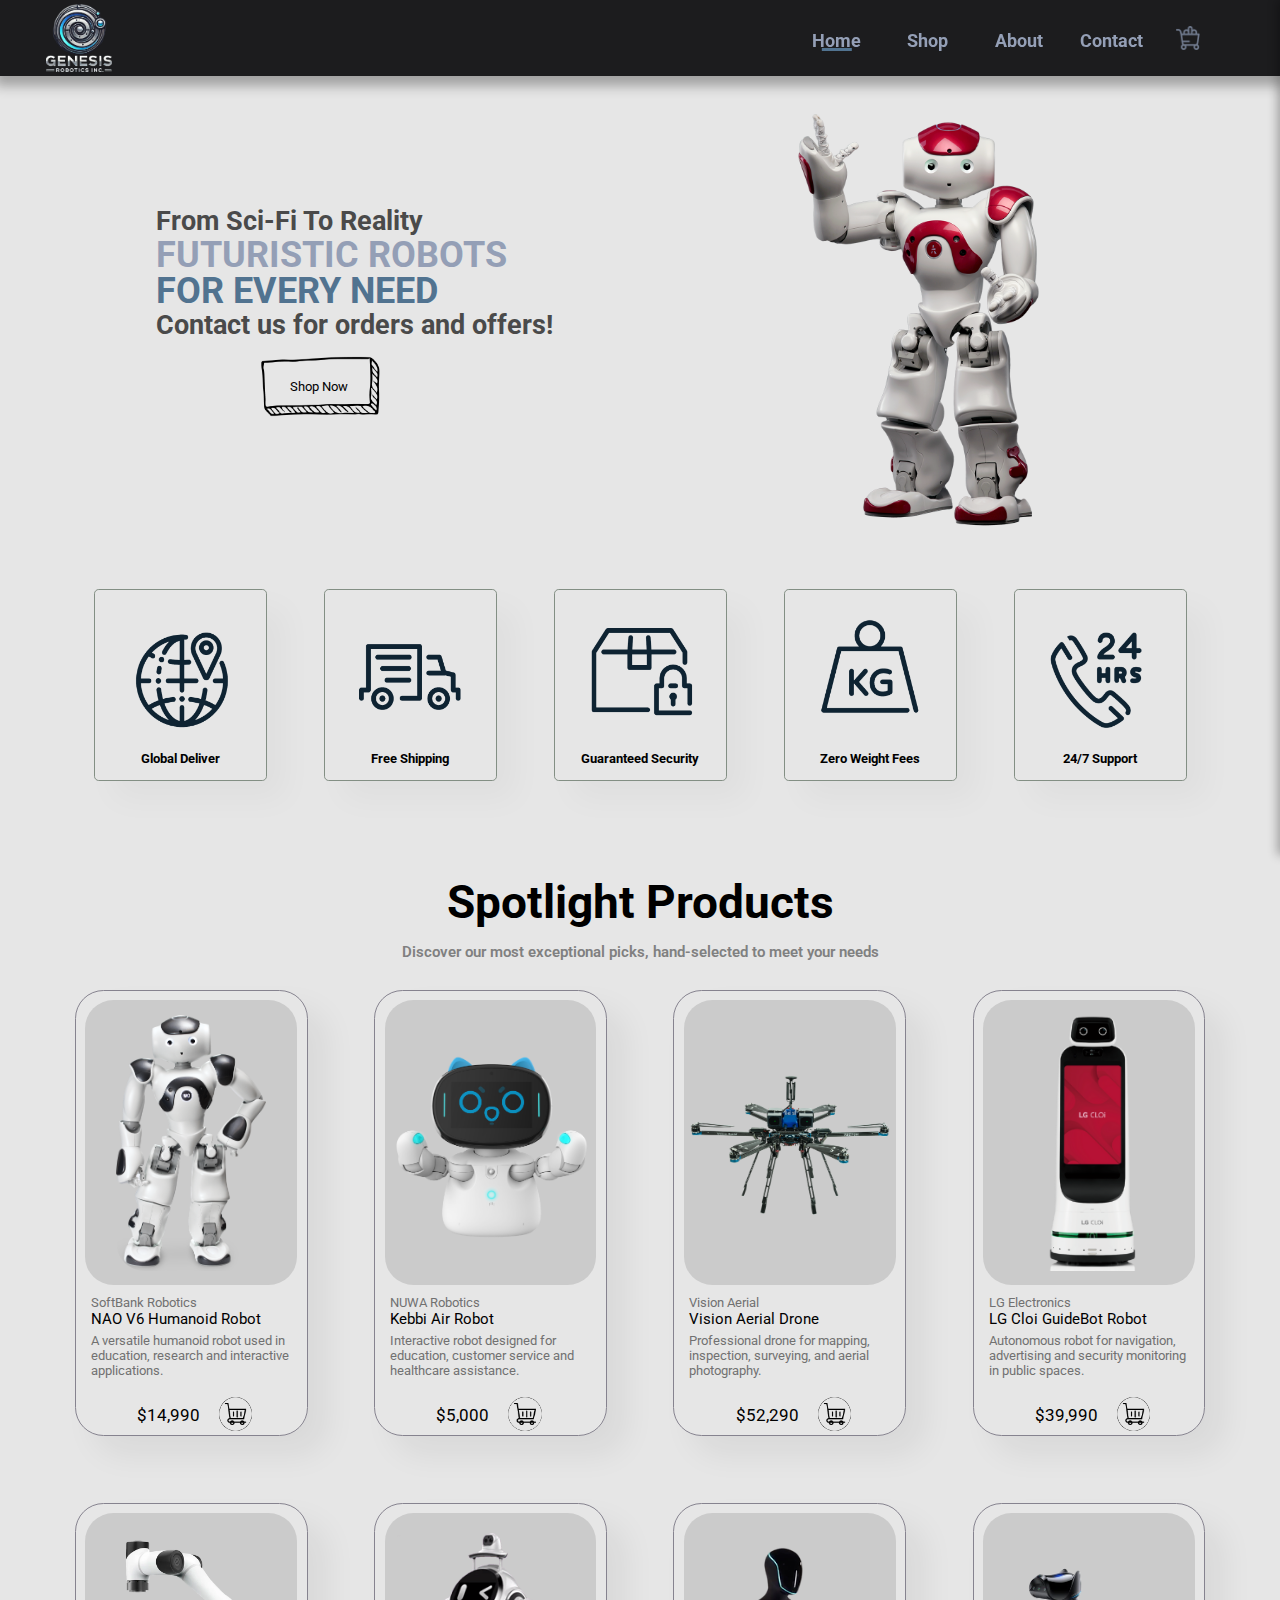
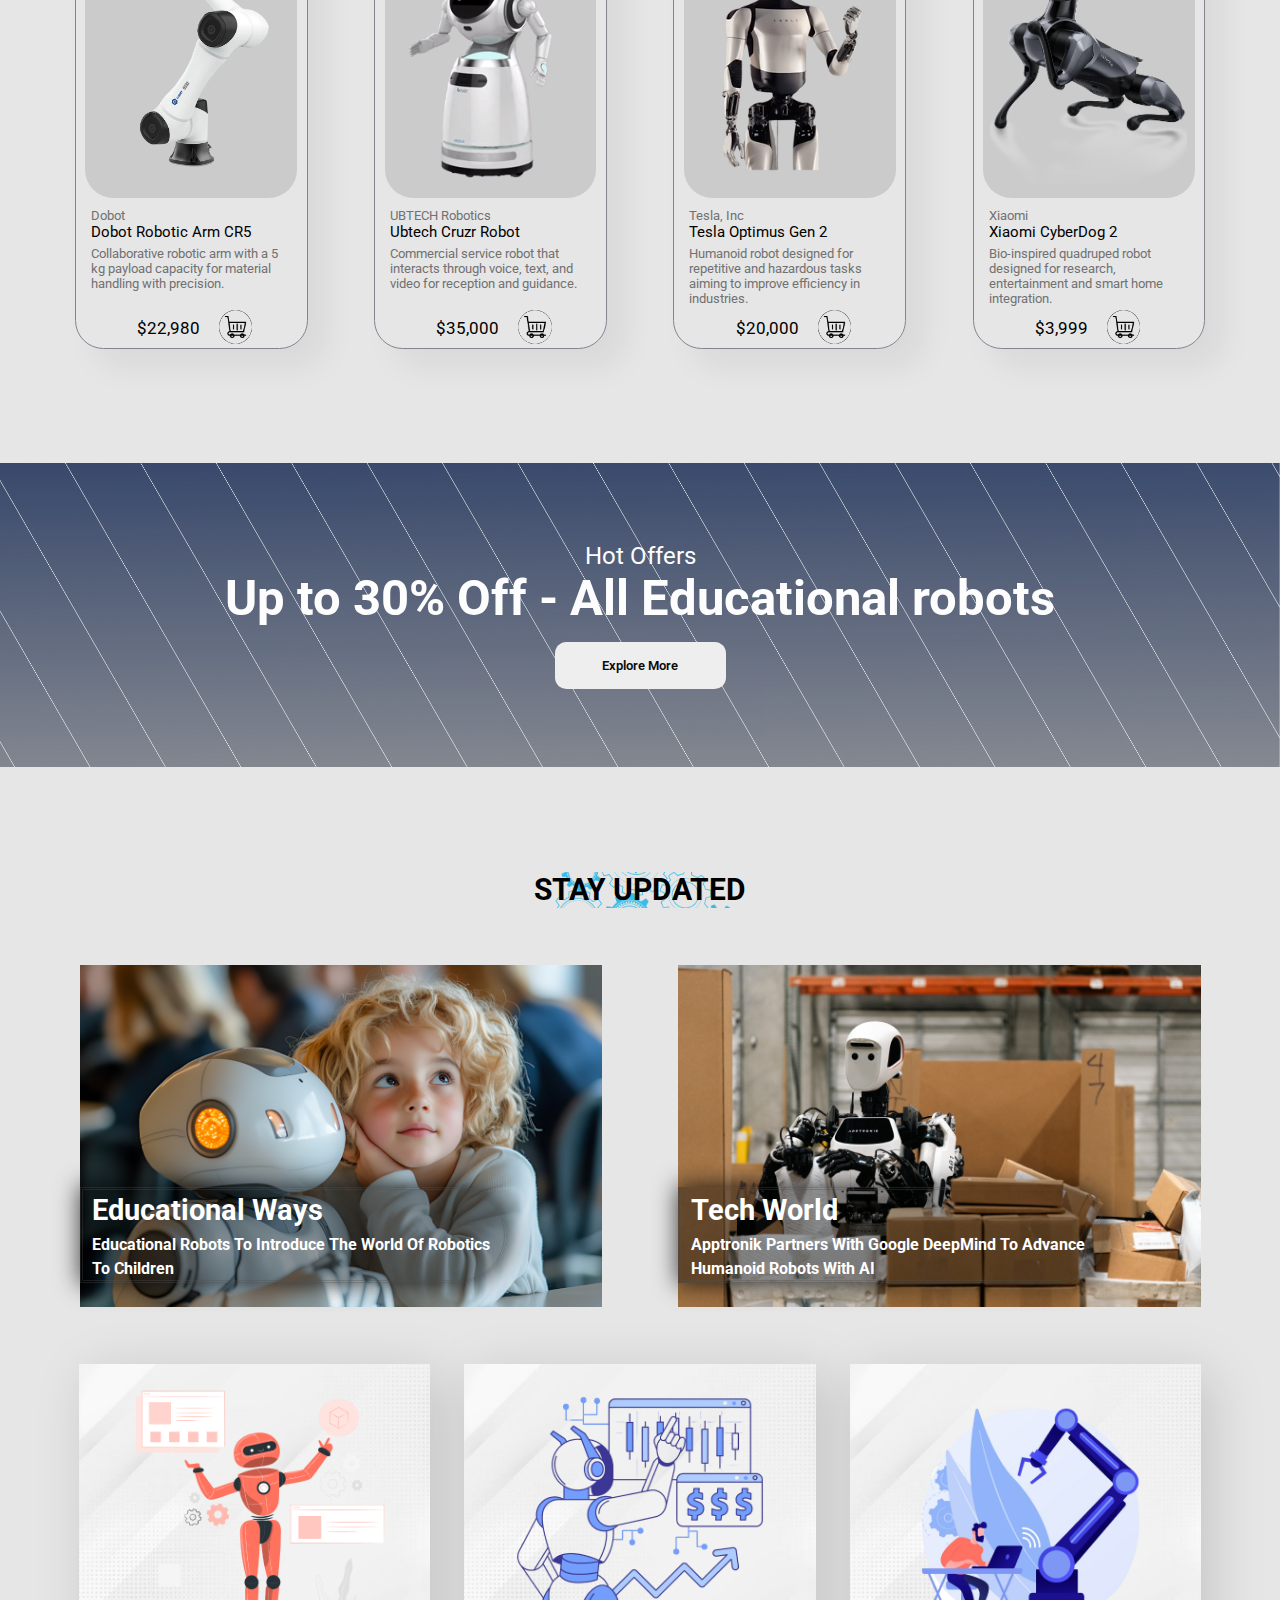
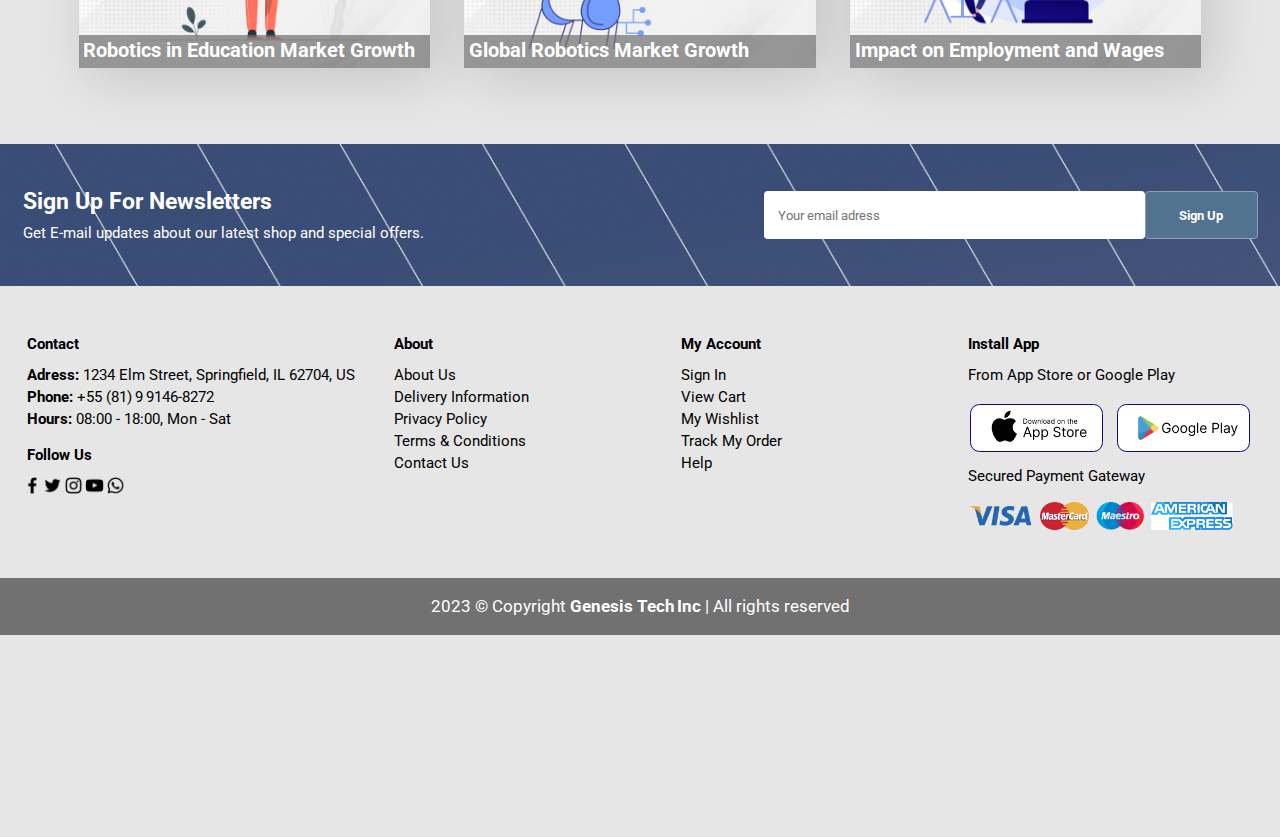
==== commit 7648b523: "Major and minor changes in the WebSite" ====
--- a/index.html
+++ b/index.html
@@ -4,8 +4,9 @@
     <meta charset="UTF-8">
     <meta name="viewport" content="width=device-width, initial-scale=1.0">
     <title>Genesis Robotics</title>
-    <link href="https://fonts.googleapis.com/css2?family=Orbitron:wght@400;700&family=Roboto:wght@400;500;700&display=swap" rel="stylesheet">
     <link rel="stylesheet" href="css/style.css">
+    <link href="https://fonts.googleapis.com/css2?family=Orbitron:wght@400;700&family=Roboto:wght@100;400;500;600;700&display=swap" rel="stylesheet">
+    <link rel="stylesheet" href="https://cdnjs.cloudflare.com/ajax/libs/font-awesome/6.0.0-beta3/css/all.min.css">
     <script src="js/script.js"></script>
 </head>
 <body>
@@ -13,17 +14,32 @@
         <header>
             <div id="size">
                 <div>
-                    <img src="assets/logo/Genesis-logo-complete.png" alt="" class="logo" id="scrollToTop">
-                </div>
-                <div>
+                    <img src="assets/logo/Genesis-logo-complete.png" alt="" class="logo" onclick="window.scrollTo({top:0, behavior: 'smooth'})">
+                </div>
+                <div id="fake-nav">
+                    <div id="numsei">
+                        <ul id="head-list">
+                            <li class="active"><a href="index.html">Home</a></li>
+                            <li><a href="Shop.html">Shop</a></li>
+                            <li><a href="About.html">About</a></li>
+                            <li><a href="Contact.html">Contact</a></li>
+                            <li id="cart-li"><a href="Cart.html"><img src="assets/icons/shopping-cart-1.png" alt=""id="cart"></li></a>
+                        </ul>
+                    </div>
+                    <div id="mobile">
+                        <a href="Cart.html"><img src="assets/icons/shopping-cart-1.png" alt=""id="cart"></a>
+                        <i id="bars" class="fa-solid fa-bars"></i>
+                    </div>
+                </div>
+                <nav id="side-menu">
                     <ul id="head-list">
                         <li class="active"><a href="index.html">Home</a></li>
                         <li><a href="Shop.html">Shop</a></li>
                         <li><a href="About.html">About</a></li>
                         <li><a href="Contact.html">Contact</a></li>
-                        <li><a href="Cart.html"><img src="assets/icons/shopping-cart-1.png" alt=""id="cart"></li></a>
                     </ul>
-                </div>
+                    <span id="close-menu">&times;</span>
+                </nav>
             </div>
         </header>
         <main>
@@ -34,7 +50,7 @@
                         <h1><span id="colorfull1">futuristic robots</span><br><span id="colorfull2">for every need</span></h1>
                         <h2>Contact us for orders and offers!</h2>
                         <div id="btn-left">
-                            <button type="button">
+                            <button type="button" onclick="window.location.href='shop.html'">
                                 <p>Shop Now</p>
                             </button>
                         </div>
@@ -68,150 +84,174 @@
             </div>
             <div id="all-products">
                 <div id="pTitle">
-                    <span id="span-title">Spotlight Products</span>
+                    <span>Spotlight Products</span>
                     <p>Discover our most exceptional picks, hand-selected to meet your needs</p>
                 </div>
                 <div id="all-shop-product-cards">
                     <div class="product-card">
-                        <div class="pImg">
-                            <img src="assets/NAO V6.png" alt="" class="card-image">
-                        </div>
-                        <div class="pTexts">
-                            <span class="corp-name">SoftBank Robotics</span>
-                            <span>NAO V6 Humanoid Robot</span>
-                            <p>A versatile humanoid robot used in education, research and interactive applications.</p>
+                        <a  href="sproduct.html?id=1">
+                            <div class="pImg">
+                                    <img src="assets/NAO V6.png" alt="" class="card-image">
+                            </div>
+                            <div class="pTexts">
+                                <span class="corp-name">SoftBank Robotics</span>
+                                <span>NAO V6 Humanoid Robot</span>
+                                <p>A versatile humanoid robot used in education, research and interactive applications.</p>    
+                            </div>
+                        </a>
                             <div class="price-cart">
                                 <p class="price">$14,990</p>
                                 <button class="cartBtn"></button>
                             </div>
-                        </div>
-                    </div>
-                    <div class="product-card">
-                        <div class="pImg">
-                            <img src="assets/Kebbi.png" alt="" class="card-image">
-                        </div>
-                        <div class="pTexts">
-                            <span class="corp-name">NUWA Robotics</span>
-                            <span>NUWA Kebbi Air Robot</span>
-                            <p>Interactive robot designed for education, customer service and healthcare assistance.</p>
+                    </div>
+                    <div class="product-card">
+                        <a  href="sproduct.html?id=2">
+                            <div class="pImg">
+                                    <img src="assets/Kebbi.png" alt="" class="card-image">
+                            </div>
+                            <div class="pTexts">
+                                <span class="corp-name">NUWA Robotics</span>
+                                <span>Kebbi Air Robot</span>
+                                <p>Interactive robot designed for education, customer service and healthcare assistance.</p>    
+                            </div>
+                        </a>
                             <div class="price-cart">
                                 <p class="price">$5,000</p>
                                 <button class="cartBtn"></button>
                             </div>
-                        </div>
-                    </div>
-                    <div class="product-card">
-                        <div class="pImg">
-                            <img src="assets/drone.png" alt="">
-                        </div>
-                        <div class="pTexts">
-                            <span class="corp-name">Vision Aerial</span>
-                            <span>Vision Aerial Drone</span>
-                            <p>Professional drone for mapping, inspection, surveying, and aerial photography.</p>
-                            <div class="price-cart">
-                                <p class="price">$52,290</p>
-                                <button class="cartBtn"></button>
-                            </div>
-                        </div>
-                    </div>
-                    <div class="product-card">
-                        <div class="pImg">
-                            <img src="assets/guidebot.png" alt="">
-                        </div>
-                        <div class="pTexts">
-                            <span class="corp-name">LG Electronics</span>
-                            <span>LG Cloi GuideBot Robot</span>
-                            <p>Autonomous robot for navigation, advertising and security monitoring in public spaces.</p>
-                            <div class="price-cart">
-                                <p class="price">$39,990</p>
-                                <button class="cartBtn"></button>
-                            </div>
-                        </div>
-                    </div>
-                    <div class="product-card">
-                        <div class="pImg">
-                            <img src="assets/dobot.png" alt="">
-                        </div>
-                        <div class="pTexts">
-                            <span class="corp-name">Dobot</span>
-                            <span>Dobot Robotic Arm CR5</span>
-                            <p>Collaborative robotic arm with a 5 kg payload capacity for material handling with precision.</p>
-                            <div class="price-cart">
-                                <p class="price">$22,980</p>
-                                <button class="cartBtn"></button>
-                            </div>
-                        </div>
-                    </div>
-                    <div class="product-card">
-                        <div class="pImg">
-                            <img src="assets/health.png" alt="">
-                        </div>
-                        <div class="pTexts">
-                            <span class="corp-name">UBTECH Robotics</span>
-                            <span>Ubtech Cruzr Robot</span>
-                            <p>Commercial service robot that interacts through voice, text, and video for reception and guidance.</p>
-                            <div class="price-cart">
-                                <p class="price">$35,000</p>
-                                <button class="cartBtn"></button>
-                            </div>
-                        </div>
-                    </div>
-                    <div class="product-card">
-                        <div class="pImg">
-                            <img src="assets/tesla.png" alt="">
-                        </div>
-                        <div class="pTexts">
-                            <span class="corp-name">Tesla, Inc</span>
-                            <span>Tesla Optimus Gen 2</span>
-                            <p>Humanoid robot designed for repetitive and hazardous tasks aiming to improve efficiency in industries.</p>
-                            <div class="price-cart">
-                                <p class="price">$20,000</p>
-                                <button class="cartBtn"></button>
-                            </div>
-                        </div>
-                    </div>
-                    <div class="product-card">
-                        <div class="pImg">
-                            <img src="assets/cyberdog.png" alt="">
-                        </div>
-                        <div class="pTexts">
-                            <span class="corp-name">Xiaomi</span>
-                            <span>Xiaomi CyberDog 2</span>
-                            <p>Bio-inspired quadruped robot designed for research, entertainment and smart home integration.</p>
-                            <div class="price-cart">
-                                <p class="price">$3,999</p>
-                                <button class="cartBtn"></button>
-                            </div>
-                        </div>
-                    </div>
+                    </div>
+                    <!-- Produto 3 -->
+                    <div class="product-card">
+                        <a href="sproduct.html?id=3">
+                            <div class="pImg">
+                                <img src="assets/drone.png" alt="" class="card-image">
+                            </div>
+                            <div class="pTexts">
+                                <span class="corp-name">Vision Aerial</span>
+                                <span>Vision Aerial Drone</span>
+                                <p>Professional drone for mapping, inspection, surveying, and aerial photography.</p>
+                            </div>
+                        </a>
+                        <div class="price-cart">
+                            <p class="price">$52,290</p>
+                            <button class="cartBtn"></button>
+                        </div>
+                    </div>
+    
+                    <!-- Produto 4 -->
+                    <div class="product-card">
+                        <a href="sproduct.html?id=4">
+                            <div class="pImg">
+                                <img src="assets/guidebot.png" alt="" class="card-image">
+                            </div>
+                            <div class="pTexts">
+                                <span class="corp-name">LG Electronics</span>
+                                <span>LG Cloi GuideBot Robot</span>
+                                <p>Autonomous robot for navigation, advertising and security monitoring in public spaces.</p>
+                            </div>
+                        </a>
+                        <div class="price-cart">
+                            <p class="price">$39,990</p>
+                            <button class="cartBtn"></button>
+                        </div>
+                    </div>
+    
+                    <!-- Produto 5 -->
+                    <div class="product-card">
+                        <a href="sproduct.html?id=5">
+                            <div class="pImg">
+                                <img src="assets/dobot.png" alt="" class="card-image">
+                            </div>
+                            <div class="pTexts">
+                                <span class="corp-name">Dobot</span>
+                                <span>Dobot Robotic Arm CR5</span>
+                                <p>Collaborative robotic arm with a 5 kg payload capacity for material handling with precision.</p>
+                            </div>
+                        </a>
+                        <div class="price-cart">
+                            <p class="price">$22,980</p>
+                            <button class="cartBtn"></button>
+                        </div>
+                    </div>
+    
+                    <!-- Produto 6 -->
+                    <div class="product-card">
+                        <a href="sproduct.html?id=6">
+                            <div class="pImg">
+                                <img src="assets/health.png" alt="" class="card-image">
+                            </div>
+                            <div class="pTexts">
+                                <span class="corp-name">UBTECH Robotics</span>
+                                <span>Ubtech Cruzr Robot</span>
+                                <p>Commercial service robot that interacts through voice, text, and video for reception and guidance.</p>
+                            </div>
+                        </a>
+                        <div class="price-cart">
+                            <p class="price">$35,000</p>
+                            <button class="cartBtn"></button>
+                        </div>
+                    </div>
+    
+                    <!-- Produto 7 -->
+                    <div class="product-card">
+                        <a href="sproduct.html?id=7">
+                            <div class="pImg">
+                                <img src="assets/tesla.png" alt="" class="card-image">
+                            </div>
+                            <div class="pTexts">
+                                <span class="corp-name">Tesla, Inc</span>
+                                <span>Tesla Optimus Gen 2</span>
+                                <p>Humanoid robot designed for repetitive and hazardous tasks aiming to improve efficiency in industries.</p>
+                            </div>
+                        </a>
+                        <div class="price-cart">
+                            <p class="price">$20,000</p>
+                            <button class="cartBtn"></button>
+                        </div>
+                    </div>
+    
+                    <!-- Produto 8 -->
+                    <div class="product-card">
+                        <a href="sproduct.html?id=8">
+                            <div class="pImg">
+                                <img src="assets/cyberdog.png" alt="" class="card-image">
+                            </div>
+                            <div class="pTexts">
+                                <span class="corp-name">Xiaomi</span>
+                                <span>Xiaomi CyberDog 2</span>
+                                <p>Bio-inspired quadruped robot designed for research, entertainment and smart home integration.</p>
+                            </div>
+                        </a>
+                        <div class="price-cart">
+                            <p class="price">$3,999</p>
+                            <button class="cartBtn"></button>
+                        </div>
+                    </div>
+    
                 </div>
             </div>
             <section>
                 <div id="offer">
                     <p>Hot Offers</p>
                     <h1>Up to 30% Off - All Educational robots</h1>
-                    <button><a href="">Explore More</a></button>
+                    <button><a href="shop.html">Explore More</a></button>
                 </div>
             </section>
             <div class="mid-div">
-                <h1>Stay Updated</h1>
+                <h1 id="midtxt">Stay Updated</h1>
             </div>
             <section id="big-banners-section">
                 <div class="big-banner" id="big-banner-1">
-                    <a href="">
-                        <div class="banner-texts">
-                            <h2>Educational ways</h2>
-                            <h5>Educational Robots to Introduce The World of Robotics to Children</h5>
-                        </div>
-                    </a>
+                    <div class="banner-texts">
+                        <h2>Educational ways</h2>
+                        <h5>Educational Robots to Introduce The World of Robotics to Children</h5>
+                    </div>
                 </div>
                 <div class="big-banner" id="big-banner-2">
-                    <a href="">
-                        <div class="banner-texts">
-                            <h2>Tech World</h2>
-                            <h5>Apptronik partners with Google DeepMind to advance humanoid robots with AI</h5>
-                        </div>
-                    </a>
+                    <div class="banner-texts">
+                        <h2>Tech World</h2>
+                        <h5>Apptronik partners with Google DeepMind to advance humanoid robots with AI</h5>
+                    </div>
                 </div>
             </section>
             <section id="small-banners-section">
@@ -250,8 +290,7 @@
             <footer>
                 <div class="upper-ft">
                     <div class="coll-1 sla">
-                        <img src="assets/logo/Genesis-logo-complete.png" alt="">
-                        <p id="contact" class="bold">Contact</p>
+                        <p id="contact" class="ft-title bold">Contact</p>
                         <p class="info"><span class="bold">Adress:</span> 1234 Elm Street, Springfield, IL 62704, US</p>
                         <p class="info"><span class="bold">Phone:</span> +55 (81)&ThinSpace;9&ThinSpace;9146-8272</p>
                         <p class="info"><span class="bold">Hours:</span> 08:00 - 18:00, Mon - Sat</p>
@@ -266,7 +305,7 @@
                             </div>
                         </div>
                     </div>
-                    <div class="coll-2 sla">
+                    <div class="coll-2-about sla">
                         <p class="ft-title bold">About</p>
                         <p>About Us</p>
                         <p>Delivery Information</p>
--- a/css/style.css
+++ b/css/style.css
@@ -2,20 +2,33 @@
     box-sizing: border-box;
     margin: 0;
     padding: 0;
+    font-family: 'Roboto', sans-serif;
+}
+html,body{
+    width: 100%;
+    height: 100%;
 }
 .bold{
     font-weight: bold;
 }
+.thin{
+    font-size: 11pt;
+    font-weight: 100;
+    -webkit-text-stroke: 0.3px black; /* Adiciona um contorno finíssimo */
+    color: transparent; /* Torna a fonte quase invisível, apenas com contorno */
+}
 body{
     background-color: #E6E6E6;
-    font-family: 'Roboto', sans-serif;
-}
+    zoom: 95%;
+}
+
 header{
     position: fixed;
     background: #1C1C1E;
     height: 80px;
     width: 100%;
     z-index: 1;
+    box-shadow: 0 5px 12px 5px rgba(0,0,0,0.3);
 }
 #size{
     display: flex;
@@ -32,8 +45,9 @@
 }
 #head-list{
     display: grid;
-    grid-template-columns: repeat(6, 1fr);
-    align-items: center;
+    grid-template-columns: repeat(5, 1fr);
+    align-items: center;
+    text-align: center;
     grid-gap: 2rem;
     list-style: none;
     max-width: 450px;
@@ -53,6 +67,9 @@
 }
 #cart{
     height: 25px;
+}
+#cart-li{
+    width: 50%;
 }
 header li::after{
     position: absolute;
@@ -60,33 +77,85 @@
     height: 3px;
     width: 0;
     background: #517390;
-    left: 0;
+    left: 50%;
     bottom: 0;
+    transform: translateX(-50%);
     transition: 0.5s;
 }
 #head-list li:not(:last-child):hover::after,
 #head-list li.active::after{
-    width: 60%;
-}
+    width: 50%;
+}
+#mobile{
+    color: #949fb6;
+    display: none;
+}
+#side-menu{
+    position: fixed;
+    top: 0;
+    right: -250px; /* Oculto fora da tela */
+    width: 250px;
+    height: 100vh;
+    background: #1C1C1E;
+    box-shadow: -3px 0 10px rgba(0, 0, 0, 0.3);
+    transition: right 0.3s ease-in-out;
+    padding-top: 60px;
+}
+#side-menu ul {
+    list-style: none;
+    padding: 0;
+}
+#side-menu li {
+    padding: 15px;
+    text-align: center;
+}
+#side-menu a {
+    color: #949fb6;
+    font-weight: bold;
+    font-size: 1.2rem;
+    text-decoration: none;
+    display: block;
+}
+#close-menu {
+    position: absolute;
+    top: 15px;
+    right: 20px;
+    font-size: 30px;
+    color: white;
+    cursor: pointer;
+}
+
 main{
     padding-top: 80px;
 }
-#landing{
+#landing, #about-landing, #contact-landing, #product-details{
     display: grid;
     grid-template-columns: repeat(2,1fr);
     margin: 0 auto;
     max-width: 1200px;
     padding: 20px 10px;
 }
-#left-landing{
-    display: flex;
-    justify-content: center;
-    align-items: center;
-}
-#right-landing{
-    display: flex;
-    justify-content: center;
-}
+#left-landing, #about-left-landing, #contact-left-landing{
+    display: flex;
+    justify-content: center;
+    align-items: center;
+}
+#contact-left-landing{
+    justify-content: start;
+    align-items: start;
+    padding: 5px;
+}
+#contact-left-landing #texts{
+    width: fit-content;
+    height: fit-content;
+    padding-top: 50px;
+    gap: 8px;
+}
+#right-landing, #about-right-landing, #contact-right-landing{
+    display: flex;
+    justify-content: center;
+}
+
 #texts{
     display: flex;
     flex-direction: column;
@@ -95,6 +164,23 @@
     height: 350px;
     font-size: 1.2rem;
 }
+#textinhos{
+    display: flex;
+    gap: 10px;
+}
+.textinhos-left, .textinhos-right{
+    display: flex;
+    flex-direction: column;
+    gap: 10px;
+}
+.textinhos-right p{
+    height: 19.2px;
+}
+.textinhos-div{
+    display: flex;
+    gap: 12px;
+}
+
 #left-landing h2, #left-landing h1{
     color: #4a4a4a;
 }
@@ -102,12 +188,14 @@
     text-transform: uppercase;
     line-height: 38px;
 }
+
 #colorfull1{
     color: #949fb6;
 }
 #colorfull2{
     color: #517390;
 }
+
 #landing-img{
     height: 440px;
     margin-top: 20px;
@@ -136,7 +224,7 @@
 }
 #shop-landing-txt{
     color: white;
-    background-color: hsla(240, 100%, 6%, 0.7);
+    background-color: hsla(240, 100%, 6%, 0.8);
     border-radius: 15px;
     border: 1px solid #000040;
     display: block;
@@ -144,6 +232,198 @@
     padding: 18px 18px;
     font-size: 1.1em;
 }
+#product-details{
+    display: flex;
+    margin: 20px auto;
+    max-width: 1200px;
+    height: 600px;
+    padding: 5px;
+    background-color: #e0e0e0;
+    margin-bottom: 60px;
+}
+.product-left-landing{
+    display: flex;
+    justify-content: center;
+    align-items: center;
+    width: 50%;
+    margin: 30px 20px 30px 5px;
+}
+#main-img-div{
+    width: 100%;
+    height: 100%;
+    background-color: #d8d8d8;
+    object-fit: contain;
+    display: flex;
+    justify-content: center;
+}
+#main-img{
+    width: 80%;
+    height: 80%;
+    padding: 25px;
+    object-fit: contain;
+    object-position: center;
+}
+#small-products-group{
+    display: flex;
+    flex-direction: column;
+    justify-content: baseline;
+    gap: 5px;
+    width: 10%;
+    margin: 30px 0 30px 25px;
+}
+.small-img-div{
+    display: flex;
+    align-items: center;
+    flex-basis: 20;
+    cursor: pointer;
+}
+.small-img{
+    padding: 10px;
+    background-color: #d8d8d8;
+    width: 100%;
+}
+
+.product-right-landing{
+    width: 100%;
+    margin: 30px 30px 30px 20px;
+}
+.product-right-landing h4{
+    padding: 25px 0 0 0;
+}
+.product-right-landing h2{
+    font-size: 30px;
+    padding-bottom: 20px;
+}
+.product-right-landing select{
+    display: block;
+    padding: 5px 25px;
+    margin-bottom: 4px;
+}
+.product-right-landing input{
+    width: 40px;
+    height: 40px;
+    padding-left: 10px;
+    font-size: 16px;
+}
+.product-right-landing button{
+    background-color: #04AA6D;
+    border: none;
+    color: white;
+    padding: 10px 12px;
+    text-align: center;
+    text-decoration: none;
+    display: inline-block;
+    font-size: 16px;
+    cursor: pointer;
+}
+.product-right-landing input:focus,
+.product-right-landing select:focus{
+    outline: none;
+}
+.typing-demo {
+    width: 22ch;
+    animation: typing 2s steps(22);
+    white-space: nowrap;
+    overflow: hidden;
+    font-family: monospace;
+    font-size: 2em;
+}
+.blink{
+    animation: blink .5s step-end infinite alternate;
+    animation-delay: 2s;
+}
+
+@keyframes typing {
+    from {
+      width: 0
+    }
+  }
+      
+@keyframes blink {
+    50% {
+        opacity: 0;
+    }
+  }
+
+.about-txt{
+    text-align: center;
+}
+#description{
+    line-height: 20px;
+}
+
+#spec-list {
+    list-style: none;
+    padding-left: 0;
+}
+#spec-list li {
+    background-image: url(../assets/icons/gear.svg);
+    background-size: 10px 10px;
+    background-repeat: no-repeat;
+    background-position: left center;
+    padding-left: 20px;
+}
+
+#contact-us-from{
+    border: 2px solid #cdcdcd;
+    padding: 80px 100px;
+    margin: 80px 20px;
+    display: flex;
+    justify-content: space-between;
+}
+#contact-form form{
+    width: 780px;
+    display: flex;
+    flex-direction: column;
+}
+#contact-form form input, #contact-form form textarea{
+    width: 100%;
+    padding: 12px 15px;
+    outline: none;
+    margin-bottom: 20px;
+    border: 1px solid #e1e1e1;
+}
+#contact-form form button{
+    background-color: #04AA6D;
+    border: none;
+    color: white;
+    padding: 15px 32px;
+    text-align: center;
+    text-decoration: none;
+    display: inline-block;
+    font-size: 16px;
+    margin: 4px 2px;
+    cursor: pointer;
+}
+#contact-people{
+    padding: 25px auto;
+    display: flex;
+    flex-direction: column;
+    gap: 50px;
+}
+.person{
+    display: flex;
+    align-items: flex-start;
+    margin-top: 25px;
+}
+.person img{
+    width: 70px;
+    height: 70px;
+    object-fit: cover;
+    margin-right: 15px;
+}
+.person p{
+    margin: 0;
+    font-size: 13px;
+    line-height: 25px;
+}
+.person p span{
+    display: block;
+    font-size: 16px;
+    font-weight: 600;
+    color: black;
+}
+
 #features{
     padding: 40px 80px;
     display: flex;
@@ -175,6 +455,9 @@
     align-items: center;
     justify-content: center;
 }
+.sproduct-main #all-products{
+    margin-bottom: 80px;
+}
 #pTitle{
     display: flex;
     flex-direction: column;
@@ -183,18 +466,22 @@
 }
 #pTitle span{
     font-weight: bold;
-    font-size: 4rem;
+    font-size: 3rem;
     margin-bottom: 15px;
 }
 #pTitle p{
     color: #808080;
-    font-size: 1.09rem;
+    font-size: 1rem;
     font-weight: 600;
 }
-#all-product-cards{
+#all-shop-product-cards{
     display: grid;
     grid-template-columns: repeat(4,1fr);
-    gap: 73.3px;
+    gap: 70px;
+}
+#all-shop-product-cards a{
+    color: inherit;
+    text-decoration: none;
 }
 .product-card{
     display: flex;
@@ -205,7 +492,7 @@
     border-radius: 30px;
     width: 245px;
     height: 470px;
-    box-shadow: 20px 20px 34px rgba(0, 0, 0, 0.03);
+    box-shadow: 20px 20px 34px rgba(0, 0, 0, 0.06);
     transition: 0.3s ease-in-out;
 }
 .product-card:hover{
@@ -214,13 +501,16 @@
 }
 .pImg{
     display: flex;
+    align-items: center;
+    justify-content: center;
     flex-direction: column;
     border-radius: 30px;
     background: #cbcbcb;
-    padding: 10px;
+    padding: 15px;
     margin-bottom: 10px;
     height: 300px;
     overflow: hidden;
+    cursor: pointer;
 }
 .pImg img{
     align-self: center;
@@ -237,7 +527,6 @@
 .corp-name{
     color: #717171;
     font-size: 0.85rem;
-    padding-bottom: 5px;
 }
 .product-card p{
     color: #717171;
@@ -270,18 +559,6 @@
     height: 35px;
     cursor: pointer;
 }
-#all-shop-products{
-    padding: 60px 80px;
-    display: flex;
-    flex-direction: column;
-    align-items: center;
-    justify-content: center;
-}
-#all-shop-product-cards{
-    display: grid;
-    grid-template-columns: repeat(4,1fr);
-    gap: 70px;
-}
 #offer{
     background: url(../assets/banner-3.png) right no-repeat;
     background-size: cover;
@@ -324,6 +601,11 @@
     justify-content: center;
     text-transform: uppercase;
     margin-top: 110px;
+}
+#midtxt{
+    background: url(../assets/blueprint.png) right no-repeat;
+    background-size: cover;
+    height: 38px;
 }
 #big-banners-section{
     display: flex;
@@ -363,6 +645,7 @@
     transform-origin: top left;
 }
 .banner-texts:hover{
+    background: #00000090;
     box-shadow: 15px 15px 50px rgba(0, 0, 0, 0.15);
     transition: 0.3s ease-in-out;
     transform: scale(1.02);
@@ -373,13 +656,13 @@
     margin-top: 60px;
     margin-bottom: 80px;
     gap: 36px;
+    height: 320px;
 }
 .small-banner{
     width: 370px;
     height: 320px;
     color: white;
     position: relative;
-    box-shadow: 15px 15px 50px rgba(0, 0, 0, 0.15);
     overflow: hidden;
     box-shadow: 10px 10px 54px rgba(0, 0, 0, 0.15);
     transition: 0.3s ease-in-out;
@@ -401,7 +684,7 @@
 .small-banner-text{
     background: #6d6d6db0;
     position: absolute;
-    top: 282.5px;
+    top: 285px;
     height: 120px;
     transition: 0.3s ease-in-out;
 }
@@ -430,7 +713,7 @@
     margin: 0 auto;
     width: 1300px;
     height: 150px;
-    margin-bottom: 60px;
+    margin-bottom: 40px;
 }
 #newsletter h2{
     margin-bottom: 10px;
@@ -439,11 +722,13 @@
 #newsletter p{
     color: white;
 }
-#newsletter .form{
+#newsletter .form,
+#cart-downs .form{
     display: flex;
     width: 40%;
 }
-#newsletter input{
+#newsletter input,
+#cart-downs .form input{
     height: 3.125rem;
     padding: 0 1em;
     font-size: 14px;
@@ -452,7 +737,8 @@
     border-radius: 4px;
     outline: none;
 }
-#newsletter button{
+#newsletter button,
+#cart-downs .form button{
     height: 3.125rem;
     width: 30%;
     color: white;
@@ -462,12 +748,166 @@
     background: #517390;
     cursor: pointer;
 }
+#about-app{
+    display: flex;
+    flex-direction: column;
+    align-items: center;
+    justify-content: center;
+    text-align: center;
+}
+.great-h1{
+    background: url(../assets/banner-1.png);
+    width: 60%;
+    border-radius: 15px;
+    font-size: 30pt;
+    color: #949FB6;
+    margin-top: 60px;
+}
+.great-h1 a{
+    color: #949FB6;
+}
+#cart-products{
+    max-width: 1300px;
+    margin: 0 auto 60px auto;
+}
+#cart-products table{
+    margin: 0 auto;
+    border-collapse: collapse;
+    table-layout: fixed;
+    white-space: nowrap;
+    border: 1px solid #cdcdcd;
+}
+#cart-products thead{
+    text-transform: uppercase;
+    border: 3px solid #cdcdcd;
+    border-left: none;
+    border-right: none;
+}
+#cart-products thead td{
+    font-size: 18px;
+    padding: 18px 0;
+}
+#cart-products tbody tr{
+    border: 1px solid #cdcdcd;
+    border-left: none;
+    border-right: none;
+}
+#cart-products tbody tr td{
+    padding-top: 10px;
+    padding-bottom: 10px;
+}
+#cart-products tbody td{
+    font-size: 15px;
+}
+#cart-products table td:nth-child(1){
+    width: 100px;
+    text-align: center;
+}
+#cart-products table td:nth-child(2){
+    width: 150px;
+    text-align: center;
+}
+#cart-products table td:nth-child(3){
+    width: 250px;
+    text-align: center;
+}
+#cart-products table td:nth-child(4),
+#cart-products table td:nth-child(5),
+#cart-products table td:nth-child(6){
+    width: 100px;
+    text-align: center;
+}
+#cart-products table td:nth-child(5) input{
+    width: 60px;
+    padding: 8px 5px 8px 15px;
+}
+#cart-products table td:nth-child(5) input{
+    font-size: 12pt;
+}
+#cart-products table img{
+    height: 90px;
+}
+#cart-downs{
+    display: flex;
+    gap: 250px;
+    flex-wrap: nowrap;
+    align-items: start;
+    max-width: 1300px;
+    margin: 0 auto 80px auto;
+    padding-left: 50px;
+}
+#cart-down-left{
+    display: flex;
+    flex-direction: column;
+    gap: 15px;
+    padding-top: 20px;
+}
+#cart-sla{
+    display: flex;
+    flex-direction: row;
+}
+#cart-down-right {
+background-color: #f5f5f5; /* fundo suave */
+padding: 30px;
+border-radius: 12px;
+box-shadow: 0 4px 15px rgba(0, 0, 0, 0.1);
+width: 100%;
+max-width: 400px;
+font-family: 'Roboto', sans-serif;
+margin: 20px auto;
+}
+
+#cart-down-right h1 {
+font-size: 24px;
+margin-bottom: 20px;
+font-weight: 600;
+color: #222;
+}
+
+#cart-down-right table {
+width: 100%;
+border-collapse: collapse;
+}
+
+#cart-down-right td {
+padding: 12px 0;
+font-size: 16px;
+color: #333;
+}
+
+#cart-down-right td.bold {
+font-weight: bold;
+font-size: 18px;
+color: #111;
+}
+  
+
+
+
+
+.space{
+    margin-bottom: 60px;
+}
+#footer-logo-div{
+    display: flex;
+    margin: 0 auto;
+    align-items: center;
+    height: 150px;
+    width: 150px;
+    background-color: #4a4a4a;
+    border-radius: 200px;
+}
+#footer-logo{
+    margin: 0 auto;
+    height: 100px;
+    width: 100px;
+}
 footer .upper-ft{
     display: grid;
+    grid-template-columns: 1.3fr repeat(3, 1fr);
     width: 1300px;
     margin: 0 auto;
-    grid-template-columns: 1.3fr repeat(3, 1fr);
-    margin-bottom: 80px;
+    margin-bottom: 40px;
     gap: 20px;
 }
 .sla{
@@ -475,16 +915,12 @@
 }
 .coll-1 img{
     height: 80px;
-}
-.coll-1 #contact{
-    padding: 5px 0;
-    font-size: 1.1rem;
 }
 #media{
     margin-top: 10px;
     padding-top: 5px;
 }
-.coll-2, .coll-3{
+.coll-1, .coll-2-about, .coll-3, .coll-4{
     line-height: 23px;
 }
 .ft-title{
@@ -541,4 +977,199 @@
     height: 60px;
     color: white;
     font-size: 1.1rem;
-}+}
+
+
+
+
+/* Start Media Query */
+
+@media (max-width:799px){
+    header{
+        padding: 0 10px;
+    }
+    #size{
+        display: flex;
+        justify-content: space-around;
+        align-items: center;
+        margin: 0 auto;
+        max-width: 1250px;
+        gap: 500px;
+    }
+    #numsei{
+        display: none;
+    }
+    #mobile{
+        display: block;
+    }
+    #cart{
+        height: 22px;
+        margin-right: 25px;
+    }
+    #bars{
+        font-size: 25px;
+        cursor: pointer;
+    }
+    #head-list{
+        display: flex;
+        flex-direction: column;
+        align-items: center;
+        text-align: center;
+        margin: 5px;
+        list-style: none;
+        max-width: auto;
+    }
+    #head-list li:hover::after,
+    #head-list li.active::after{
+        width: 50%;
+    }
+    #about-landing{
+        display: flex;
+        justify-content: center;
+        align-items: center;
+        margin: 80px auto 30px auto;
+        max-width: 1200px;
+        padding: 20px 10px;
+    }
+    #about-right-landing{
+        position: absolute;
+        z-index: -1;
+        opacity: 18%;
+    }
+    #contact-landing{
+        display: flex;
+        flex-direction: column;
+        margin: 0 auto;
+        margin-top: -50px;
+        max-width: 1200px;
+    }
+    #contact-left-landing{
+        justify-content: center;
+        align-items: center;
+        padding: 5px;
+        margin-bottom: 50px;
+    }
+    #contact-us-from{
+        border: 2px solid #cdcdcd;
+        padding: 30px 20px;
+        margin: 80px 20px;
+        display: flex;
+        flex-direction: column;
+    }
+    #contact-form form{
+        width: 670px;
+        display: flex;
+        flex-direction: column;
+        margin-bottom: 15px;
+    }
+    #contact-people{
+        padding: 25px auto;
+        display: flex;
+        flex-direction: row;
+        gap: 50px;
+    }
+    .person{
+        display: flex;
+        flex-direction: column;
+        align-items: flex-start;
+        margin-top: 25px;
+    }
+    #features{
+        margin-top: 60px;
+        padding: 40px 40px;
+        display: flex;
+        flex-wrap: nowrap;
+        justify-content: start;
+        overflow-x: auto;
+        white-space: nowrap;
+        scroll-behavior: smooth;
+        gap: 40px;
+    }
+    #features img{
+        height: 120px;
+    }
+    #all-shop-product-cards{
+        display: grid;
+        grid-template-columns: repeat(2,1fr);
+        gap: 70px;
+    }
+    #offer{
+        height: 270px;
+        margin-top: 50px;
+        font-size: 1.3rem;
+    }
+    #offer button{
+        width: 160px;
+        height: 50px;
+    }
+    #big-banners-section{
+        flex-direction: column;
+        align-items: center;
+        gap: 70px;
+    }
+    #small-banners-section{
+        flex-direction: column;
+        flex-wrap: nowrap;
+        justify-content: start;
+        gap: 15px;
+        margin: 0 auto;
+        margin-bottom: 60px;
+
+        height: 320px;
+        width: 380px;
+        overflow-y: auto;
+        scroll-behavior: smooth;
+        scroll-snap-type: y mandatory;
+    }
+    .small-banner{
+        width: 370px;
+        height: 320px;
+        flex: 0 0 auto;
+        scroll-snap-align: start;
+    }
+    .small-banner-text{
+        background: #6d6d6db0;
+        position: absolute;
+        top: auto;
+        bottom: -20px;
+        height: 120px;
+        transition: 0.3s ease-in-out;
+    }
+    .small-banner:hover {
+        box-shadow: none;
+        transform: none;
+    }
+    .small-banner:hover .small-banner-text {
+        transform: none;
+    }
+
+    #small-banners-section::-webkit-scrollbar {
+        width: 8px;
+    }
+    #small-banners-section::-webkit-scrollbar-thumb {
+        background: #838f84;
+        border-radius: 4px;
+    }
+    #small-banners-section::-webkit-scrollbar-track {
+        background: #59595c;
+    }
+
+    #newsletter{
+        flex-direction: column;
+        justify-content: center;
+        align-items: center;
+        text-align: center;
+        gap: 25px;
+        width: 100%;
+        height: 180px;
+    }
+
+    footer .upper-ft{
+        display: grid;
+        grid-template-columns: 1.3fr repeat(1, 1fr);
+        width: 100%;
+        margin: 0 auto;
+        margin-bottom: 80px;
+        gap: 20px;
+    }
+}
